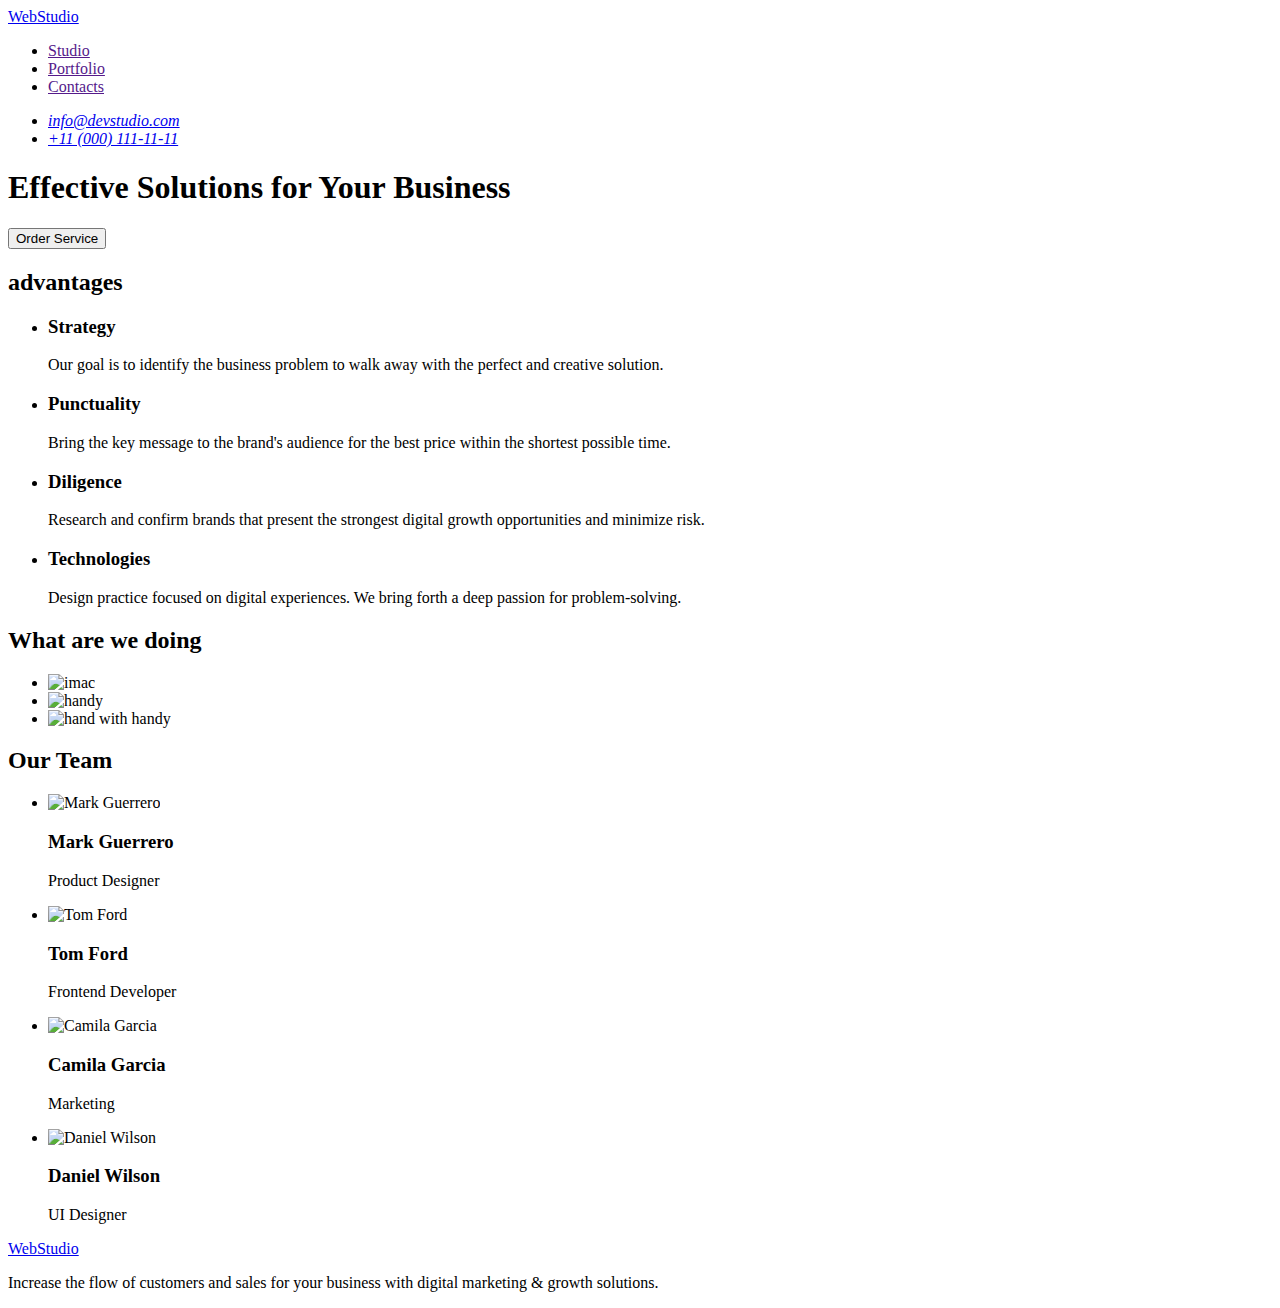
==== index.html @ 1cfe9025 "Add files via upload" ====
<!DOCTYPE html>
<html lang="en">
  <head>
    <meta charset="UTF-8" />
    <meta http-equiv="X-UA-Compatible" content="IE=edge" />
    <meta name="viewport" content="width=device-width, initial-scale=1.0" />
    <title>Webstudio</title>
  </head>
  <body>
    <header>
      <nav>
        <a href="./index.html">WebStudio</a>
        <ul>
          <li><a href="">Studio</a></li>
          <li><a href="">Portfolio</a></li>
          <li><a href="">Contacts</a></li>
        </ul>
      </nav>

      <address>
        <ul>
          <li><a href="mailto:info@devstudio.com">info@devstudio.com</a></li>
          <li><a href="tel:+110001111111">+11 (000) 111-11-11</a></li>
        </ul>
      </address>
    </header>
    <main>
      <!-- hero -->
      <section>
        <h1>Effective Solutions for Your Business</h1>
        <button type="button">Order Service</button>
      </section>

      <!-- advantages -->
      <section>
        <h2>advantages</h2>
        <ul>
          <li>
            <h3>Strategy</h3>
            <p>
              Our goal is to identify the business problem to walk away with the
              perfect and creative solution.
            </p>
          </li>
          <li>
            <h3>Punctuality</h3>
            <p>
              Bring the key message to the brand's audience for the best price
              within the shortest possible time.
            </p>
          </li>
          <li>
            <h3>Diligence</h3>
            <p>
              Research and confirm brands that present the strongest digital
              growth opportunities and minimize risk.
            </p>
          </li>
          <li>
            <h3>Technologies</h3>
            <p>
              Design practice focused on digital experiences. We bring forth a
              deep passion for problem-solving.
            </p>
          </li>
        </ul>
      </section>

      <!-- doing -->
      <section>
        <h2>What are we doing</h2>
        <ul>
          <li>
            <img src="./images/img1.jpg" width="360" height="300" alt="imac" />
          </li>
          <li>
            <img src="./images/img2.jpg" width="360" height="300" alt="handy" />
          </li>
          <li>
            <img
              src="./images/img3.jpg"
              width="360"
              height="300"
              alt="hand with handy"
            />
          </li>
        </ul>
      </section>

      <!-- team -->
      <section>
        <h2>Our Team</h2>
        <ul>
          <li>
            <img
              src="./images/mark-guerrero.jpg"
              width="264"
              height="260"
              alt="Mark Guerrero"
            />
            <h3>Mark Guerrero</h3>
            <p>Product Designer</p>
          </li>
          <li>
            <img
              src="./images/tom-ford.jpg"
              width="264"
              height="260"
              alt="Tom Ford"
            />
            <h3>Tom Ford</h3>
            <p>Frontend Developer</p>
          </li>
          <li>
            <img
              src="./images/camila-garcia.jpg"
              width="264"
              height="260"
              alt="Camila Garcia"
            />
            <h3>Camila Garcia</h3>
            <p>Marketing</p>
          </li>
          <li>
            <img
              src="./images/daniel-wilson.jpg"
              width="264"
              height="260"
              alt="Daniel Wilson"
            />
            <h3>Daniel Wilson</h3>
            <p>UI Designer</p>
          </li>
        </ul>
      </section>
    </main>

    <footer>
      <a href="./index.html">WebStudio</a>
      <p>
        Increase the flow of customers and sales for your business with digital
        marketing &#38; growth solutions.
      </p>
    </footer>
  </body>
</html>
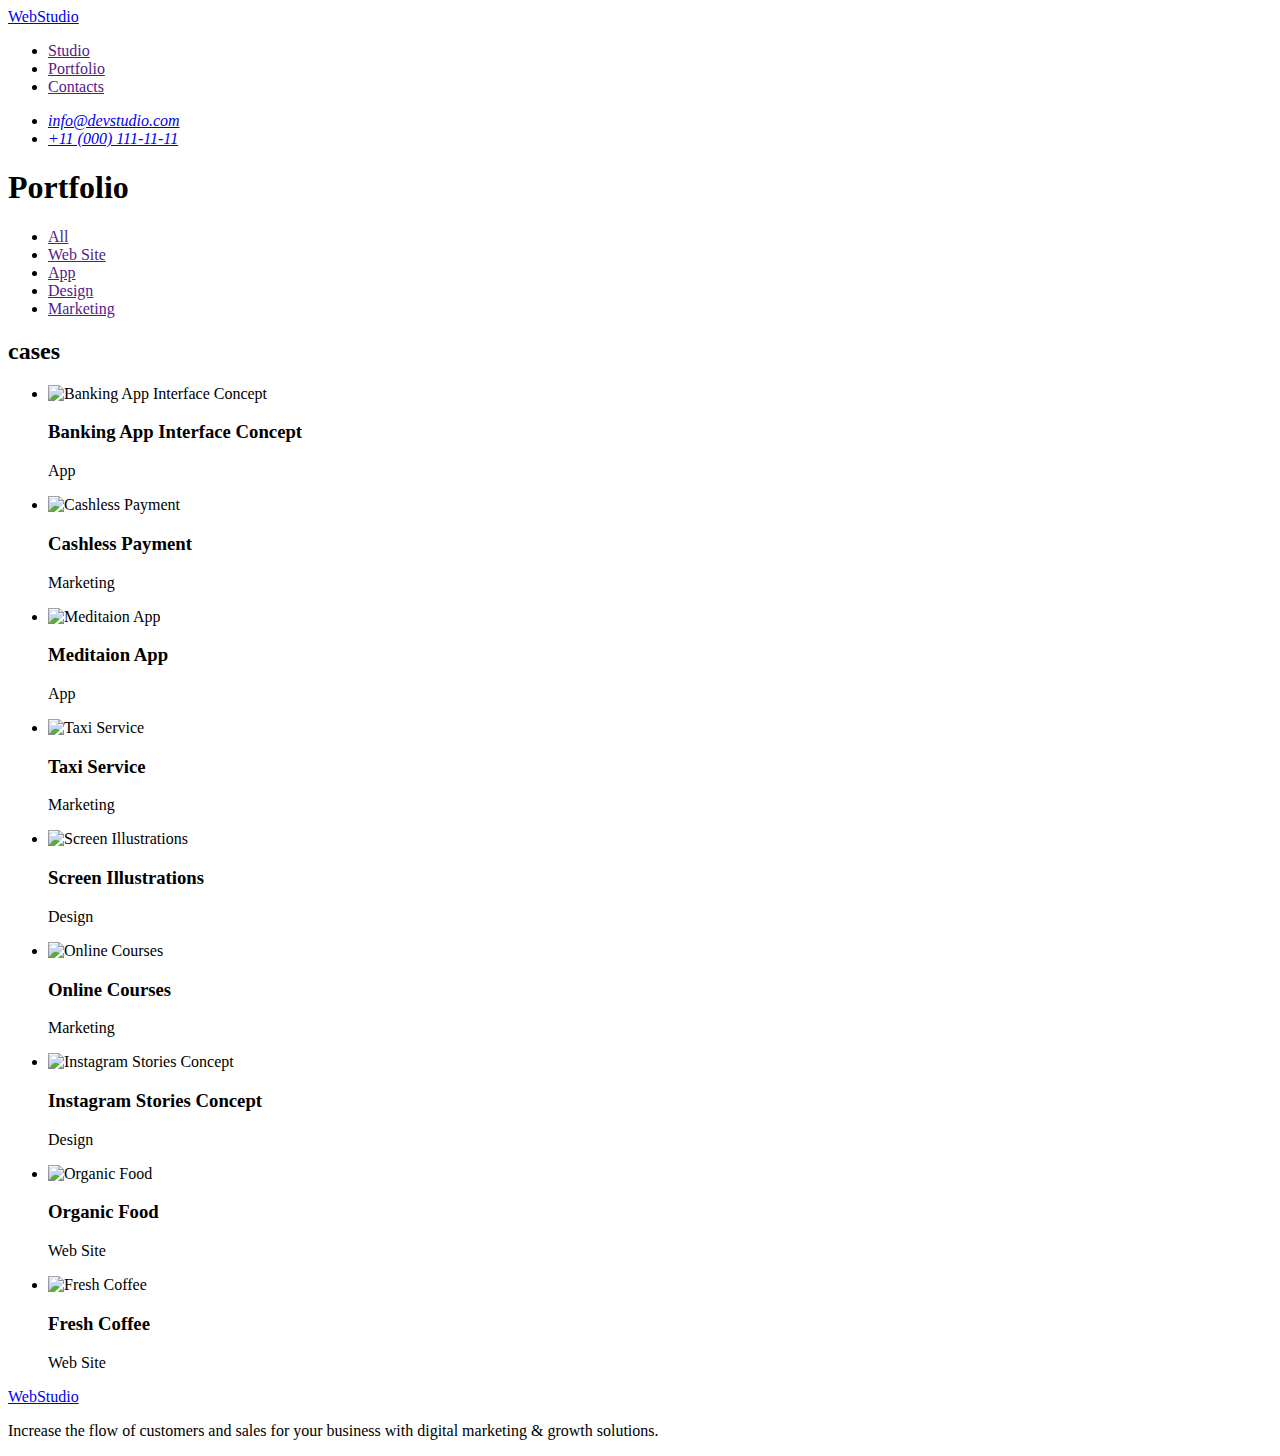
==== commit 3352a62f: "add base html" ====
--- a/index.html
+++ b/index.html
@@ -25,111 +25,66 @@
       </address>
     </header>
     <main>
-      <!-- hero -->
+      <h1>Portfolio</h1>
+      <!-- filter -->
       <section>
-        <h1>Effective Solutions for Your Business</h1>
-        <button type="button">Order Service</button>
-      </section>
-
-      <!-- advantages -->
-      <section>
-        <h2>advantages</h2>
         <ul>
-          <li>
-            <h3>Strategy</h3>
-            <p>
-              Our goal is to identify the business problem to walk away with the
-              perfect and creative solution.
-            </p>
-          </li>
-          <li>
-            <h3>Punctuality</h3>
-            <p>
-              Bring the key message to the brand's audience for the best price
-              within the shortest possible time.
-            </p>
-          </li>
-          <li>
-            <h3>Diligence</h3>
-            <p>
-              Research and confirm brands that present the strongest digital
-              growth opportunities and minimize risk.
-            </p>
-          </li>
-          <li>
-            <h3>Technologies</h3>
-            <p>
-              Design practice focused on digital experiences. We bring forth a
-              deep passion for problem-solving.
-            </p>
-          </li>
+          <li><a href="">All</a></li>
+          <li><a href="">Web Site</a></li>
+          <li><a href="">App</a></li>
+          <li><a href="">Design</a></li>
+          <li><a href="">Marketing</a></li>
         </ul>
       </section>
 
-      <!-- doing -->
+      <!-- cases -->
       <section>
-        <h2>What are we doing</h2>
+        <h2>cases</h2>
         <ul>
           <li>
-            <img src="./images/img1.jpg" width="360" height="300" alt="imac" />
+            <img src="" alt="Banking App Interface Concept" />
+            <h3>Banking App Interface Concept</h3>
+            <p>App</p>
           </li>
           <li>
-            <img src="./images/img2.jpg" width="360" height="300" alt="handy" />
-          </li>
-          <li>
-            <img
-              src="./images/img3.jpg"
-              width="360"
-              height="300"
-              alt="hand with handy"
-            />
-          </li>
-        </ul>
-      </section>
-
-      <!-- team -->
-      <section>
-        <h2>Our Team</h2>
-        <ul>
-          <li>
-            <img
-              src="./images/mark-guerrero.jpg"
-              width="264"
-              height="260"
-              alt="Mark Guerrero"
-            />
-            <h3>Mark Guerrero</h3>
-            <p>Product Designer</p>
-          </li>
-          <li>
-            <img
-              src="./images/tom-ford.jpg"
-              width="264"
-              height="260"
-              alt="Tom Ford"
-            />
-            <h3>Tom Ford</h3>
-            <p>Frontend Developer</p>
-          </li>
-          <li>
-            <img
-              src="./images/camila-garcia.jpg"
-              width="264"
-              height="260"
-              alt="Camila Garcia"
-            />
-            <h3>Camila Garcia</h3>
+            <img src="" alt="Cashless Payment" />
+            <h3>Cashless Payment</h3>
             <p>Marketing</p>
           </li>
           <li>
-            <img
-              src="./images/daniel-wilson.jpg"
-              width="264"
-              height="260"
-              alt="Daniel Wilson"
-            />
-            <h3>Daniel Wilson</h3>
-            <p>UI Designer</p>
+            <img src="" alt="Meditaion App" />
+            <h3>Meditaion App</h3>
+            <p>App</p>
+          </li>
+          <li>
+            <img src="" alt="Taxi Service" />
+            <h3>Taxi Service</h3>
+            <p>Marketing</p>
+          </li>
+          <li>
+            <img src="" alt="Screen Illustrations" />
+            <h3>Screen Illustrations</h3>
+            <p>Design</p>
+          </li>
+          <li>
+            <img src="" alt="Online Courses" />
+            <h3>Online Courses</h3>
+            <p>Marketing</p>
+          </li>
+          <li>
+            <img src="" alt="Instagram Stories Concept" />
+            <h3>Instagram Stories Concept</h3>
+            <p>Design</p>
+          </li>
+          <li>
+            <img src="" alt="Organic Food" />
+            <h3>Organic Food</h3>
+            <p>Web Site</p>
+          </li>
+          <li>
+            <img src="" alt="Fresh Coffee" />
+            <h3>Fresh Coffee</h3>
+            <p>Web Site</p>
           </li>
         </ul>
       </section>
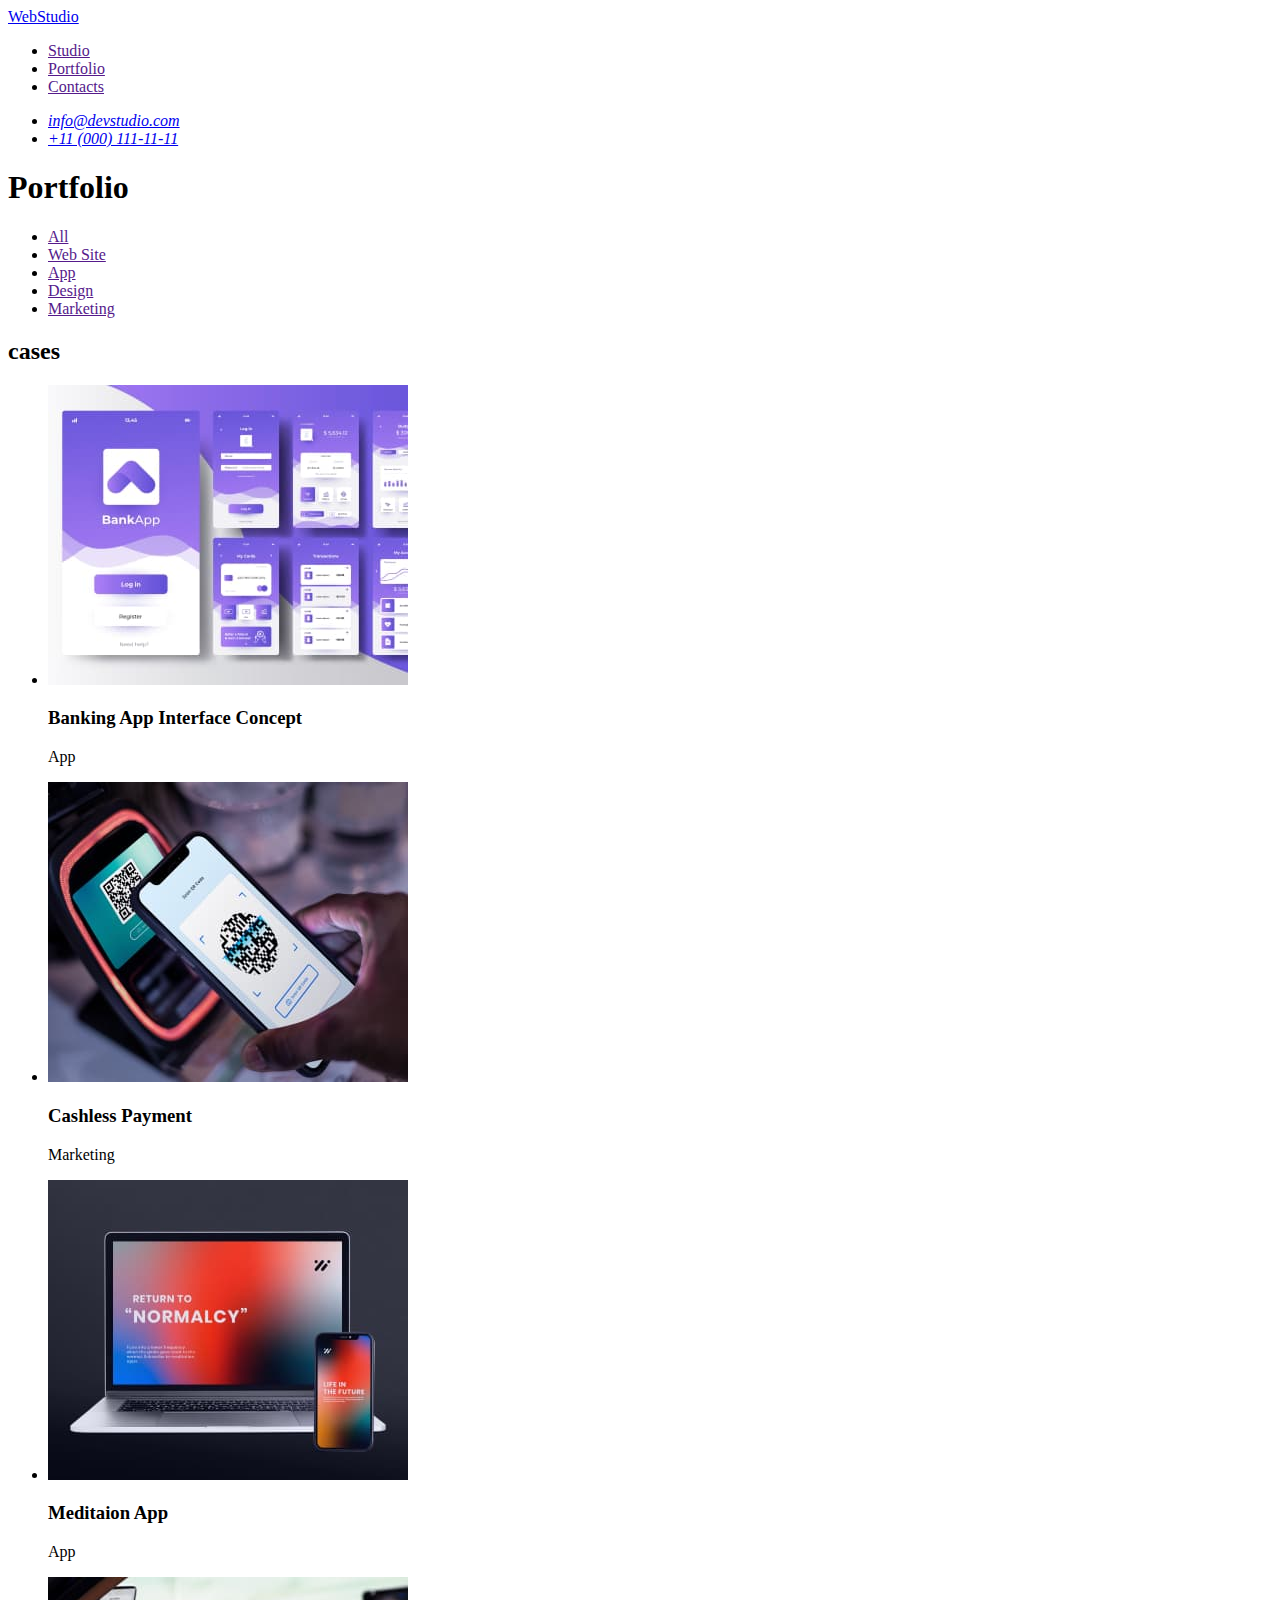
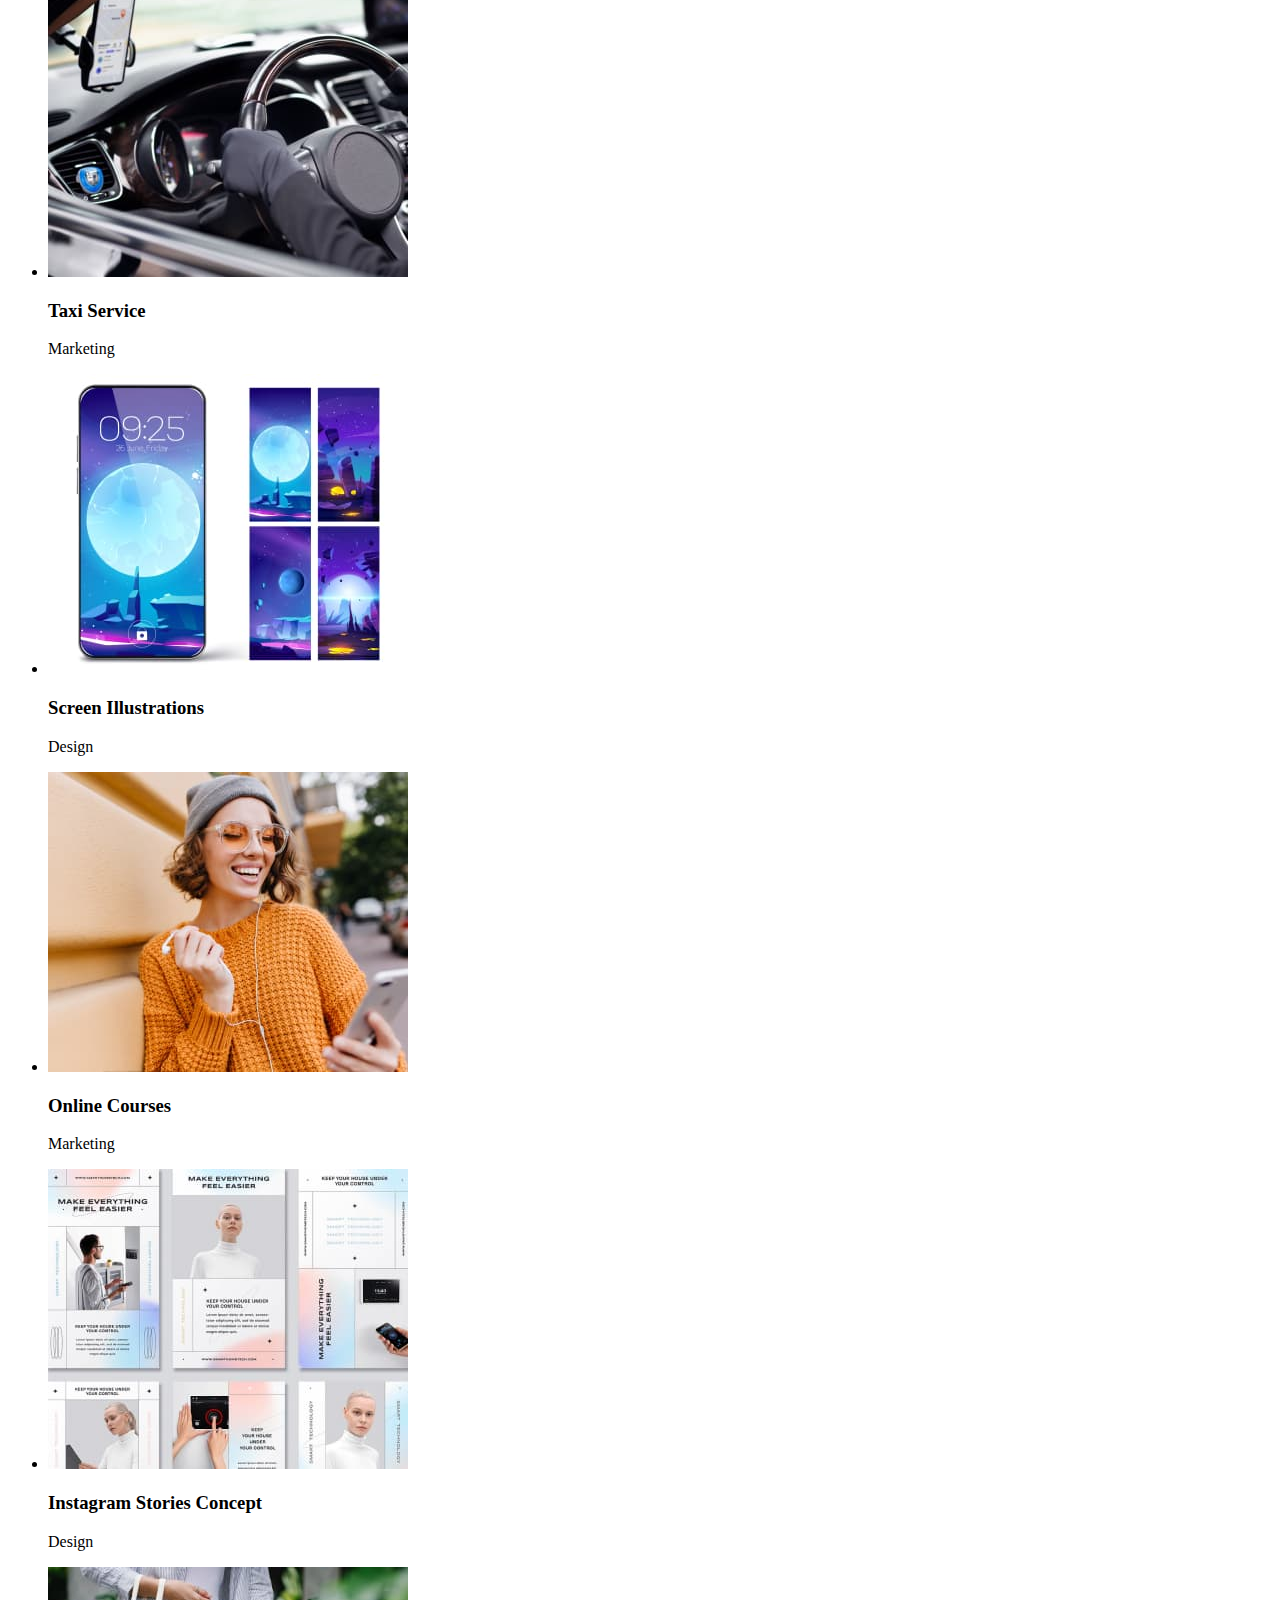
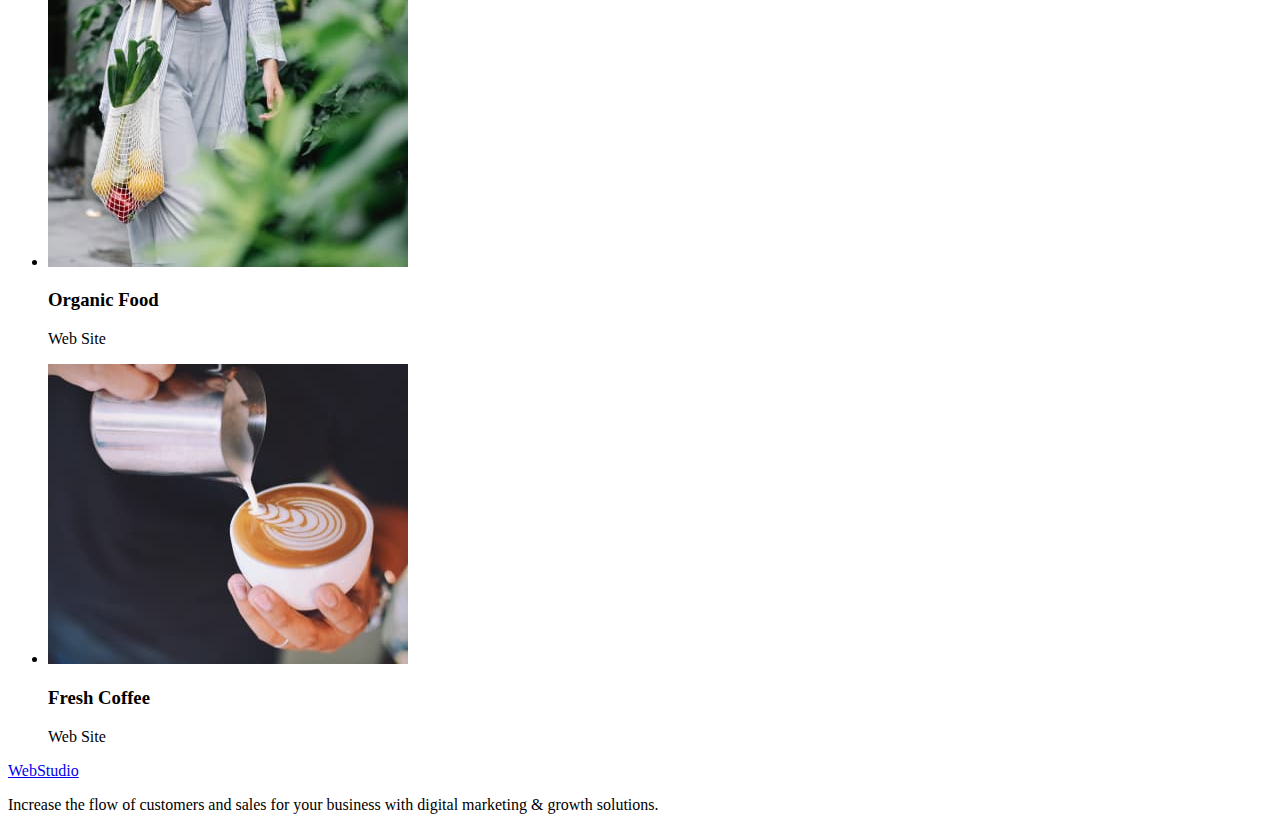
==== commit b69faa90: "add img" ====
--- a/index.html
+++ b/index.html
@@ -25,9 +25,10 @@
       </address>
     </header>
     <main>
-      <h1>Portfolio</h1>
+      
       <!-- filter -->
       <section>
+        <h1>Portfolio</h1>
         <ul>
           <li><a href="">All</a></li>
           <li><a href="">Web Site</a></li>
@@ -42,47 +43,92 @@
         <h2>cases</h2>
         <ul>
           <li>
-            <img src="" alt="Banking App Interface Concept" />
+            <img
+              src="./images/imgapp1.jpg"
+              width="360"
+              height="300"
+              alt="Banking App Interface Concept"
+            />
             <h3>Banking App Interface Concept</h3>
             <p>App</p>
           </li>
           <li>
-            <img src="" alt="Cashless Payment" />
+            <img
+              src="./images/imgmarketing1.jpg"
+              width="360"
+              height="300"
+              alt="Cashless Payment"
+            />
             <h3>Cashless Payment</h3>
             <p>Marketing</p>
           </li>
           <li>
-            <img src="" alt="Meditaion App" />
+            <img
+              src="./images/imgimg2.jpg"
+              width="360"
+              height="300"
+              alt="Meditaion App"
+            />
             <h3>Meditaion App</h3>
             <p>App</p>
           </li>
           <li>
-            <img src="" alt="Taxi Service" />
+            <img
+              src="./images/imgmarketing2.jpg"
+              width="360"
+              height="300"
+              alt="Taxi Service"
+            />
             <h3>Taxi Service</h3>
             <p>Marketing</p>
           </li>
           <li>
-            <img src="" alt="Screen Illustrations" />
+            <img
+              src="./images/imgdesign1.jpg"
+              width="360"
+              height="300"
+              alt="Screen Illustrations"
+            />
             <h3>Screen Illustrations</h3>
             <p>Design</p>
           </li>
           <li>
-            <img src="" alt="Online Courses" />
+            <img
+              src="./images/imgmarketing3.jpg"
+              width="360"
+              height="300"
+              alt="Online Courses"
+            />
             <h3>Online Courses</h3>
             <p>Marketing</p>
           </li>
           <li>
-            <img src="" alt="Instagram Stories Concept" />
+            <img
+              src="./images/imgdesign2.jpg"
+              width="360"
+              height="300"
+              alt="Instagram Stories Concept"
+            />
             <h3>Instagram Stories Concept</h3>
             <p>Design</p>
           </li>
           <li>
-            <img src="" alt="Organic Food" />
+            <img
+              src="./images/imgwebsite1.jpg"
+              width="360"
+              height="300"
+              alt="Organic Food"
+            />
             <h3>Organic Food</h3>
             <p>Web Site</p>
           </li>
           <li>
-            <img src="" alt="Fresh Coffee" />
+            <img
+              src="./images/imgwebsite2.jpg"
+              width="360"
+              height="300"
+              alt="Fresh Coffee"
+            />
             <h3>Fresh Coffee</h3>
             <p>Web Site</p>
           </li>
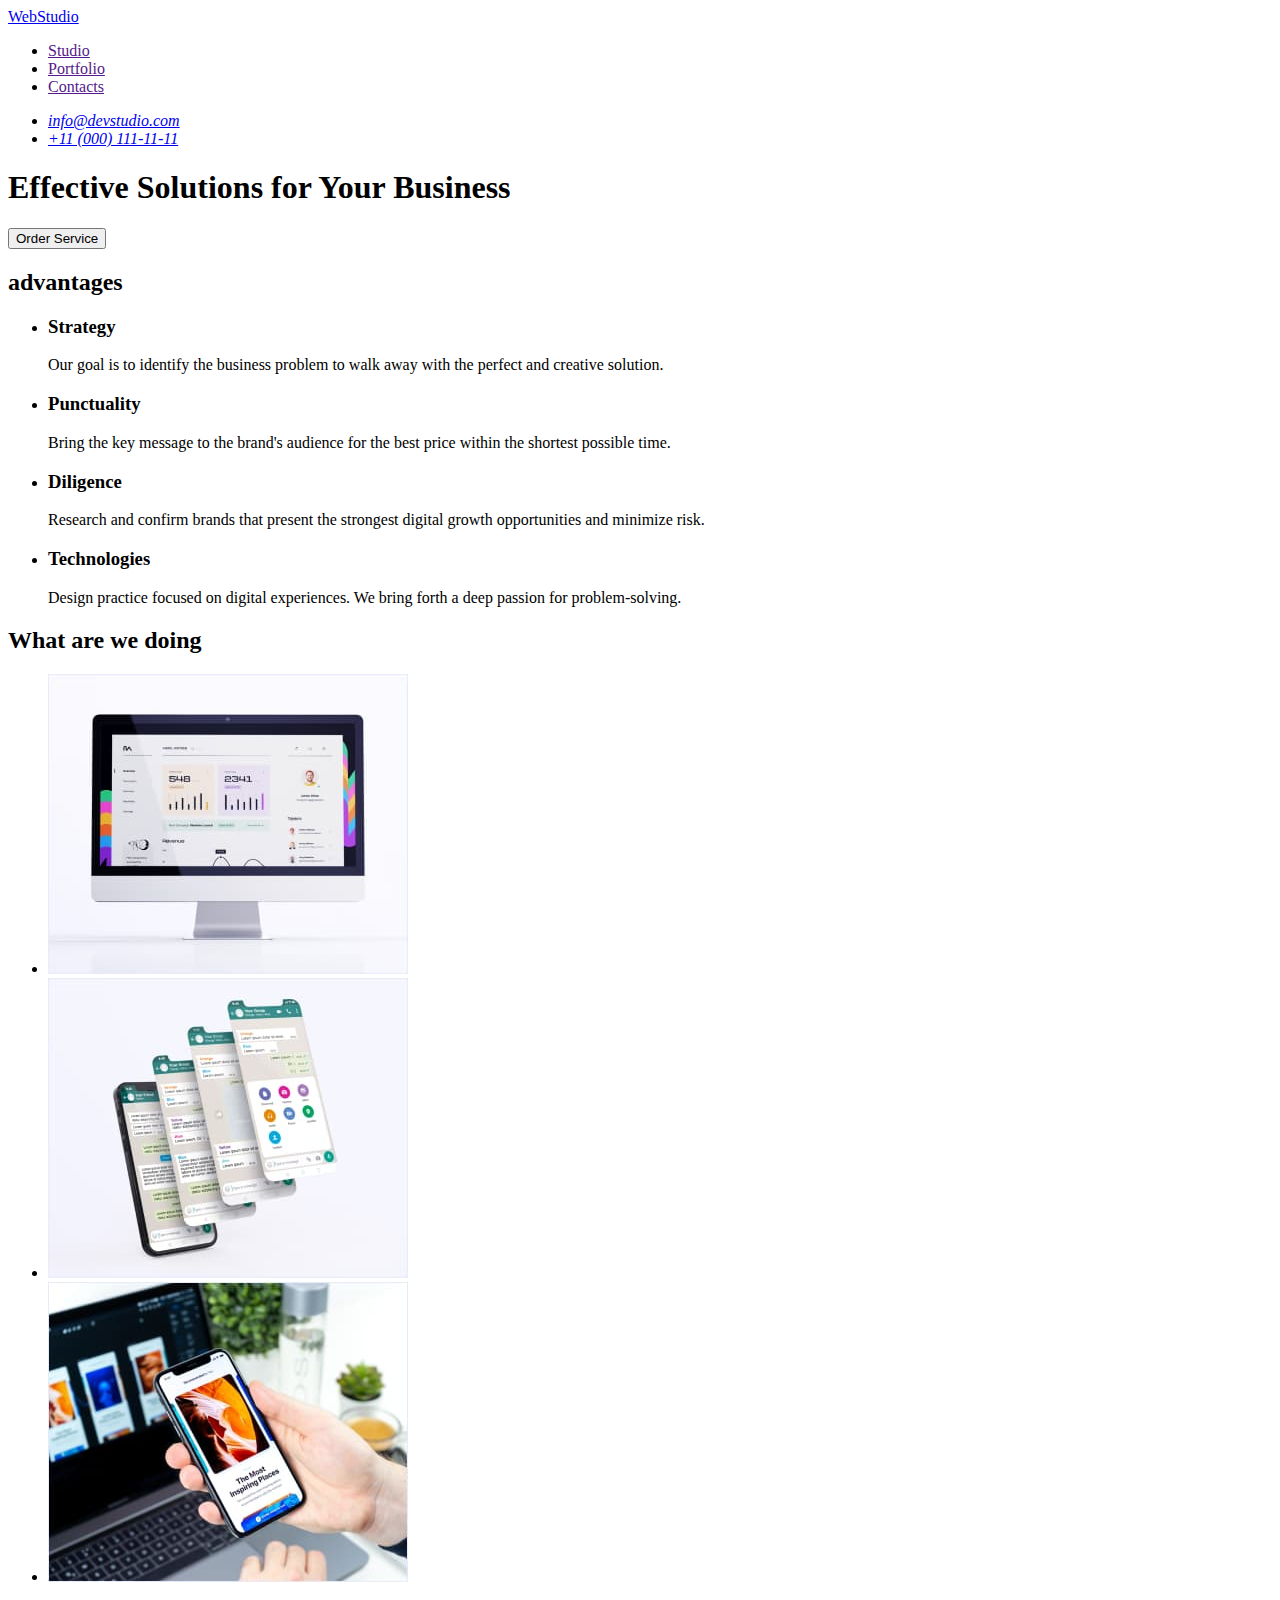
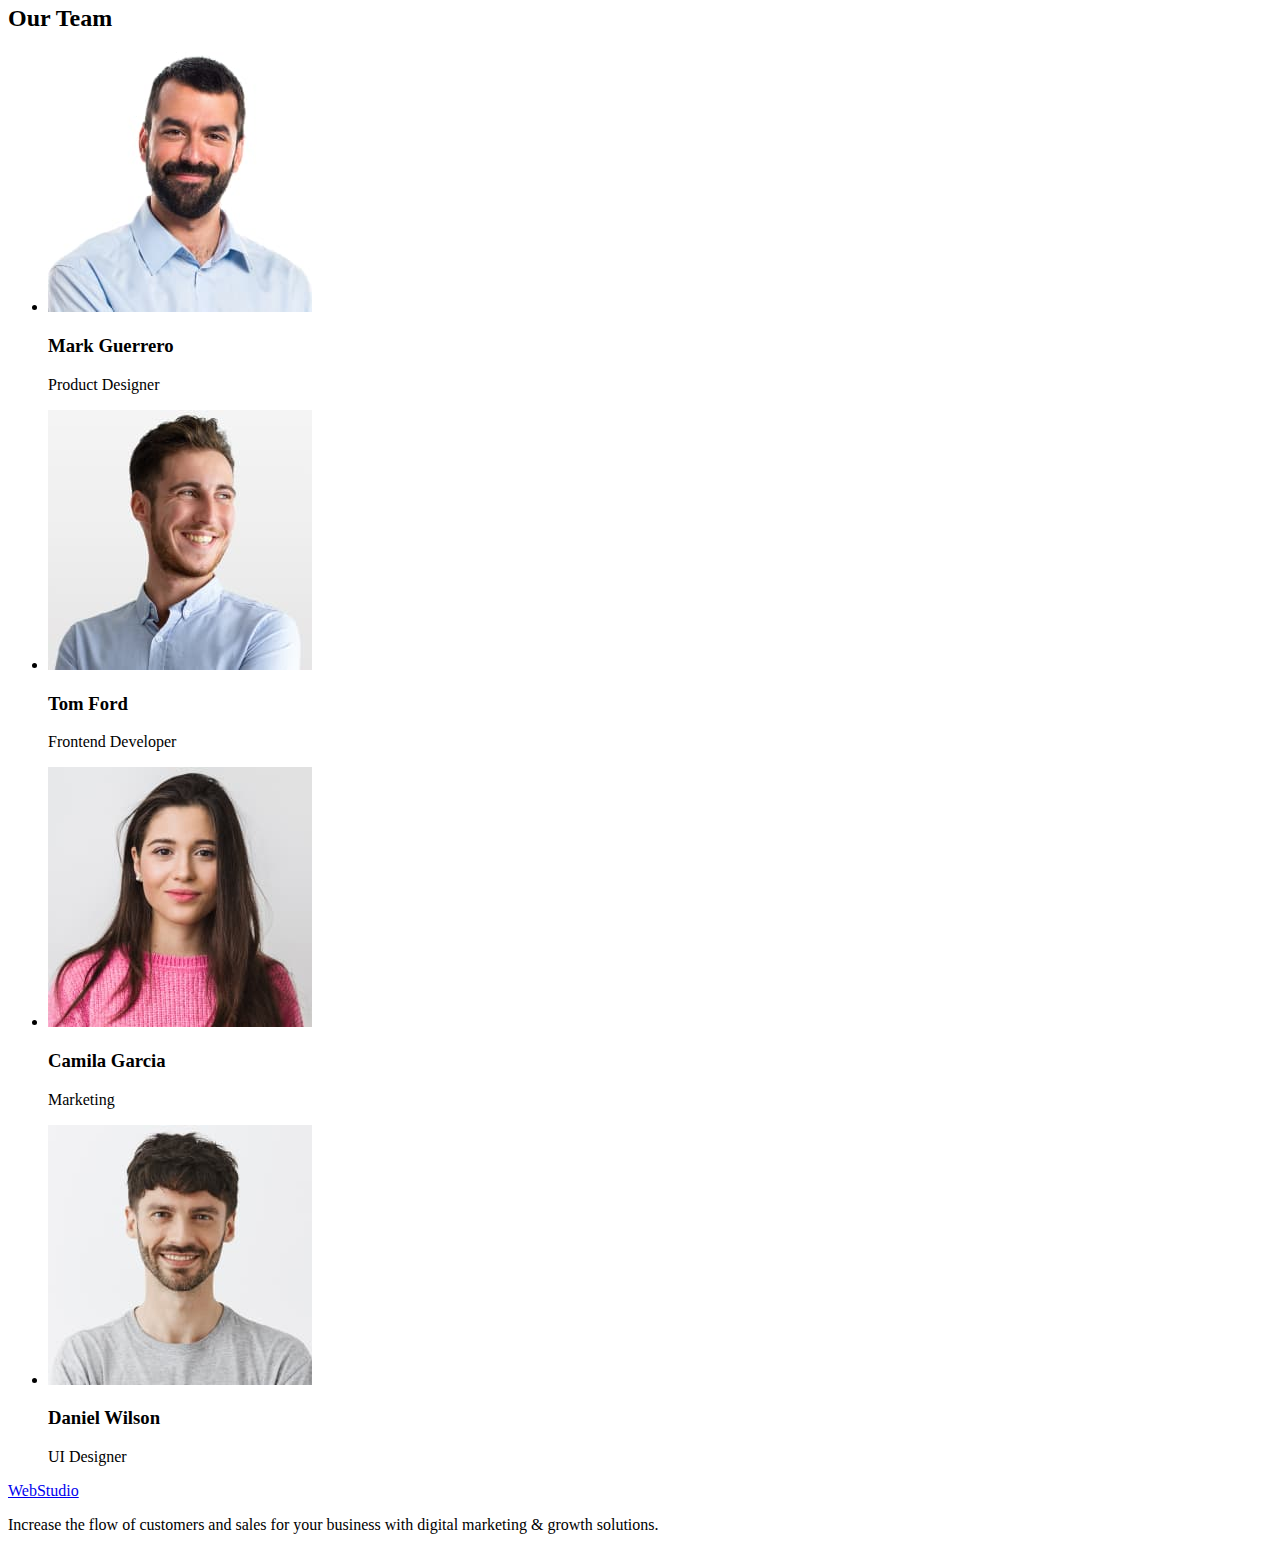
==== commit 3a75d47e: "add 2page" ====
--- a/index.html
+++ b/index.html
@@ -25,112 +25,111 @@
       </address>
     </header>
     <main>
-      
-      <!-- filter -->
+      <!-- hero -->
       <section>
-        <h1>Portfolio</h1>
+        <h1>Effective Solutions for Your Business</h1>
+        <button type="button">Order Service</button>
+      </section>
+
+      <!-- advantages -->
+      <section>
+        <h2>advantages</h2>
         <ul>
-          <li><a href="">All</a></li>
-          <li><a href="">Web Site</a></li>
-          <li><a href="">App</a></li>
-          <li><a href="">Design</a></li>
-          <li><a href="">Marketing</a></li>
+          <li>
+            <h3>Strategy</h3>
+            <p>
+              Our goal is to identify the business problem to walk away with the
+              perfect and creative solution.
+            </p>
+          </li>
+          <li>
+            <h3>Punctuality</h3>
+            <p>
+              Bring the key message to the brand's audience for the best price
+              within the shortest possible time.
+            </p>
+          </li>
+          <li>
+            <h3>Diligence</h3>
+            <p>
+              Research and confirm brands that present the strongest digital
+              growth opportunities and minimize risk.
+            </p>
+          </li>
+          <li>
+            <h3>Technologies</h3>
+            <p>
+              Design practice focused on digital experiences. We bring forth a
+              deep passion for problem-solving.
+            </p>
+          </li>
         </ul>
       </section>
 
-      <!-- cases -->
+      <!-- doing -->
       <section>
-        <h2>cases</h2>
+        <h2>What are we doing</h2>
+        <ul>
+          <li>
+            <img src="./images/img1.jpg" width="360" height="300" alt="imac" />
+          </li>
+          <li>
+            <img src="./images/img2.jpg" width="360" height="300" alt="handy" />
+          </li>
+          <li>
+            <img
+              src="./images/img3.jpg"
+              width="360"
+              height="300"
+              alt="hand with handy"
+            />
+          </li>
+        </ul>
+      </section>
+
+      <!-- team -->
+      <section>
+        <h2>Our Team</h2>
         <ul>
           <li>
             <img
-              src="./images/imgapp1.jpg"
-              width="360"
-              height="300"
-              alt="Banking App Interface Concept"
+              src="./images/mark-guerrero.jpg"
+              width="264"
+              height="260"
+              alt="Mark Guerrero"
             />
-            <h3>Banking App Interface Concept</h3>
-            <p>App</p>
+            <h3>Mark Guerrero</h3>
+            <p>Product Designer</p>
           </li>
           <li>
             <img
-              src="./images/imgmarketing1.jpg"
-              width="360"
-              height="300"
-              alt="Cashless Payment"
+              src="./images/tom-ford.jpg"
+              width="264"
+              height="260"
+              alt="Tom Ford"
             />
-            <h3>Cashless Payment</h3>
+            <h3>Tom Ford</h3>
+            <p>Frontend Developer</p>
+          </li>
+          <li>
+            <img
+              src="./images/camila-garcia.jpg"
+              width="264"
+              height="260"
+              alt="Camila Garcia"
+            />
+            <h3>Camila Garcia</h3>
             <p>Marketing</p>
           </li>
           <li>
             <img
-              src="./images/imgimg2.jpg"
-              width="360"
-              height="300"
-              alt="Meditaion App"
+              src="./images/daniel-wilson.jpg"
+              width="264"
+              height="260"
+              alt="Daniel Wilson"
             />
-            <h3>Meditaion App</h3>
-            <p>App</p>
-          </li>
-          <li>
-            <img
-              src="./images/imgmarketing2.jpg"
-              width="360"
-              height="300"
-              alt="Taxi Service"
-            />
-            <h3>Taxi Service</h3>
-            <p>Marketing</p>
-          </li>
-          <li>
-            <img
-              src="./images/imgdesign1.jpg"
-              width="360"
-              height="300"
-              alt="Screen Illustrations"
-            />
-            <h3>Screen Illustrations</h3>
-            <p>Design</p>
-          </li>
-          <li>
-            <img
-              src="./images/imgmarketing3.jpg"
-              width="360"
-              height="300"
-              alt="Online Courses"
-            />
-            <h3>Online Courses</h3>
-            <p>Marketing</p>
-          </li>
-          <li>
-            <img
-              src="./images/imgdesign2.jpg"
-              width="360"
-              height="300"
-              alt="Instagram Stories Concept"
-            />
-            <h3>Instagram Stories Concept</h3>
-            <p>Design</p>
-          </li>
-          <li>
-            <img
-              src="./images/imgwebsite1.jpg"
-              width="360"
-              height="300"
-              alt="Organic Food"
-            />
-            <h3>Organic Food</h3>
-            <p>Web Site</p>
-          </li>
-          <li>
-            <img
-              src="./images/imgwebsite2.jpg"
-              width="360"
-              height="300"
-              alt="Fresh Coffee"
-            />
-            <h3>Fresh Coffee</h3>
-            <p>Web Site</p>
+            <h3>Daniel Wilson</h3>
+            <p>UI Designer</p>
           </li>
         </ul>
       </section>
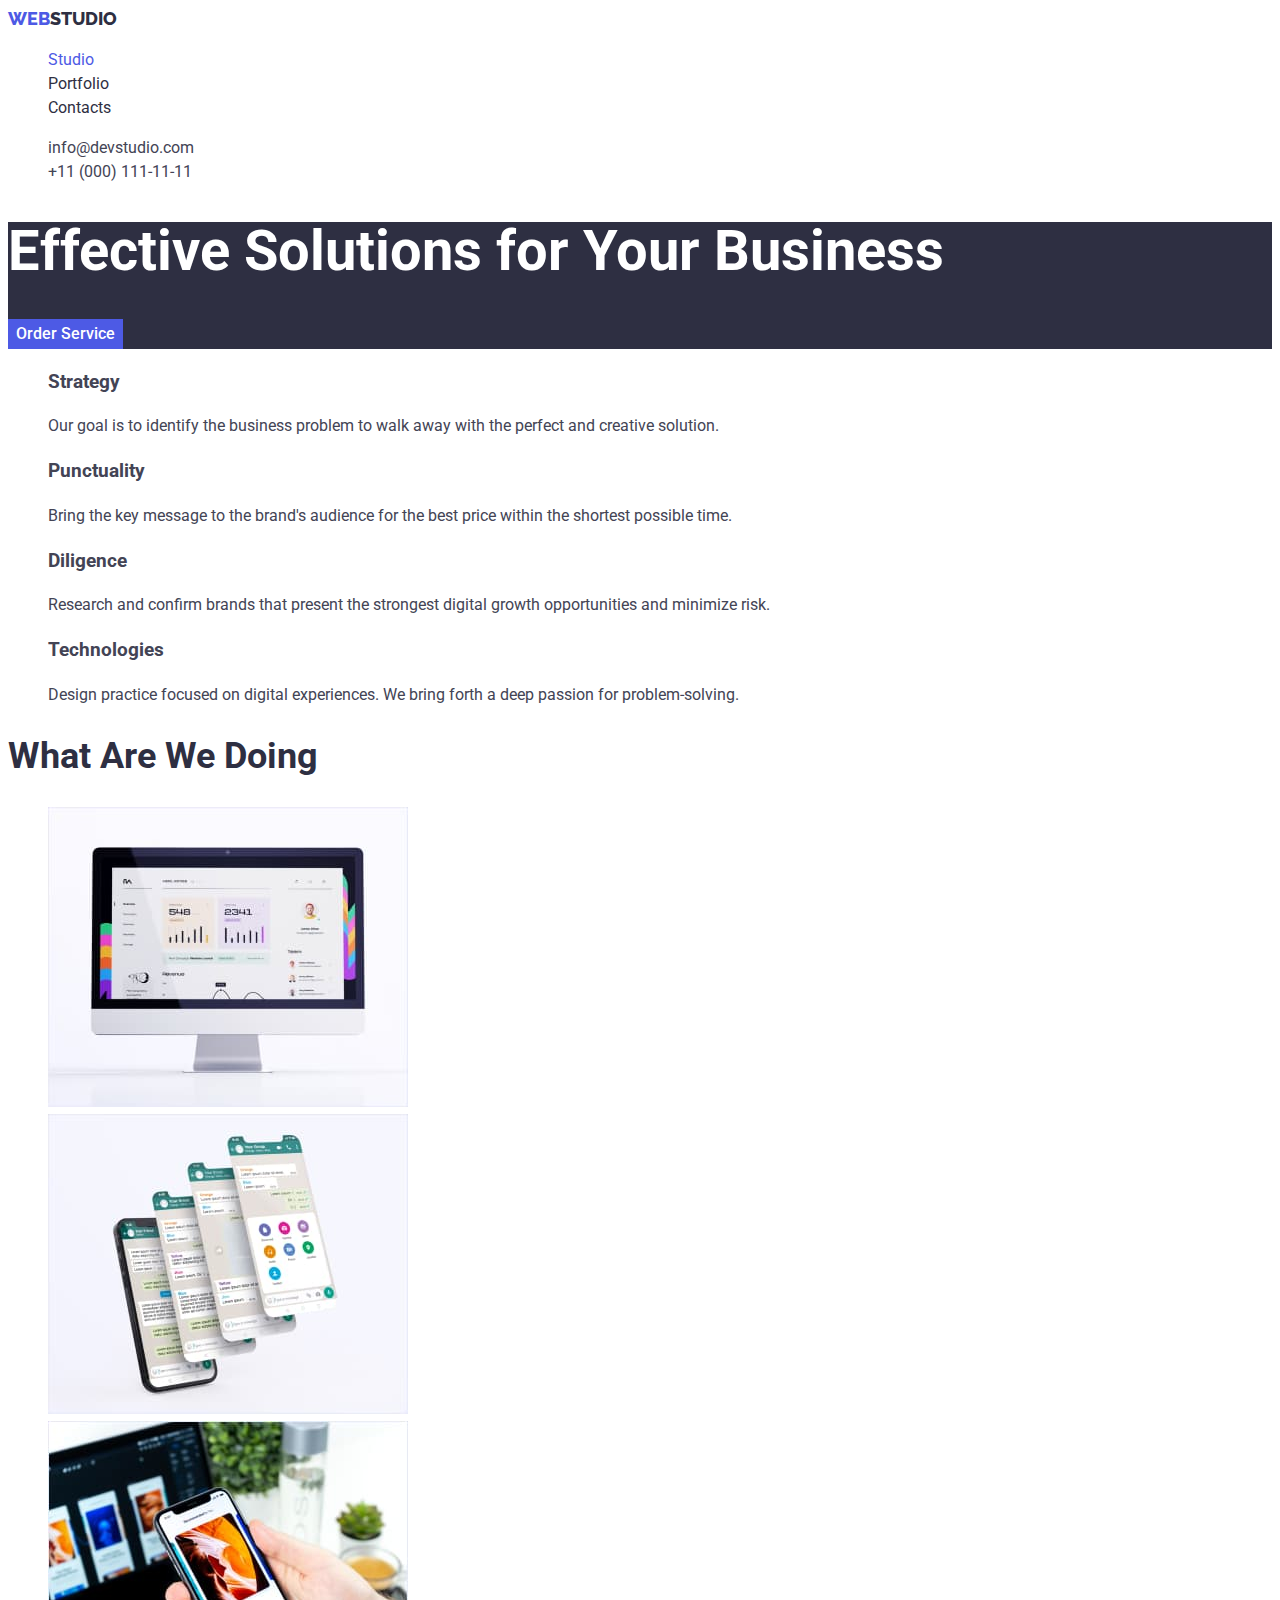
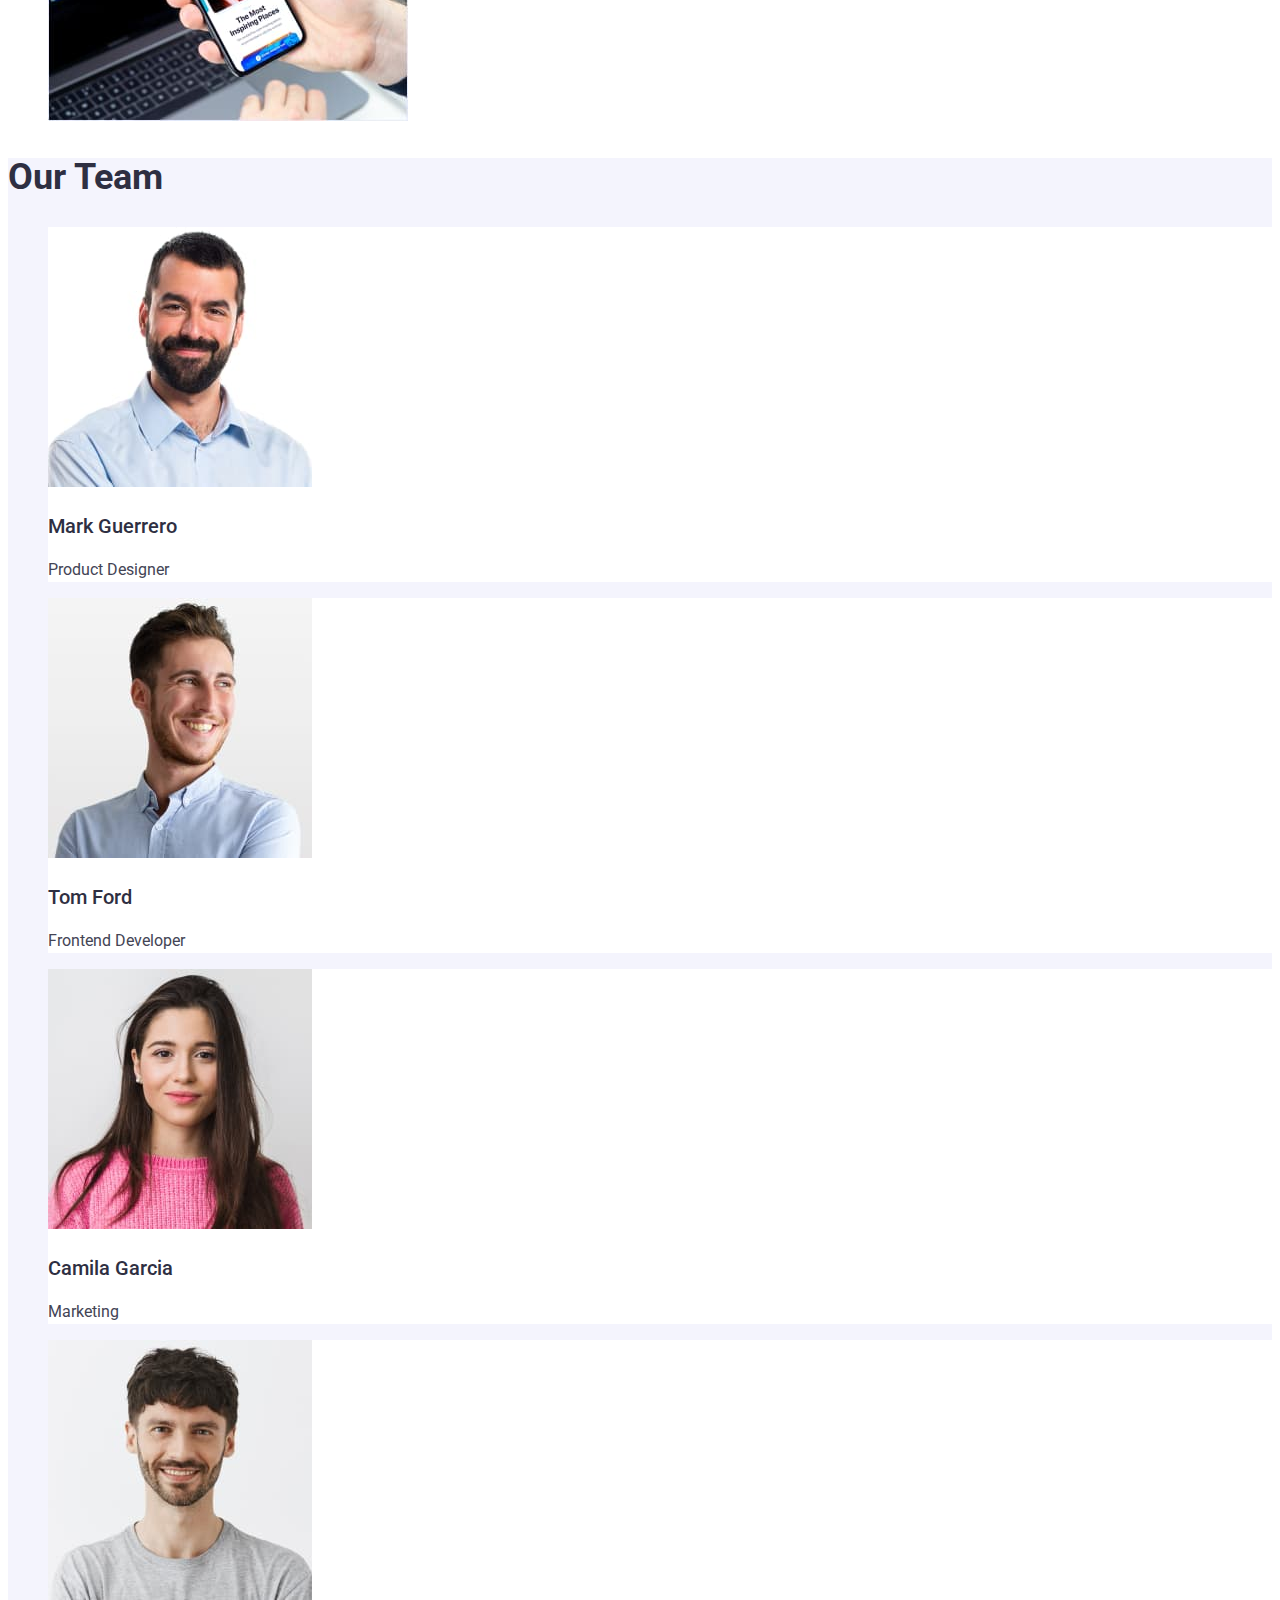
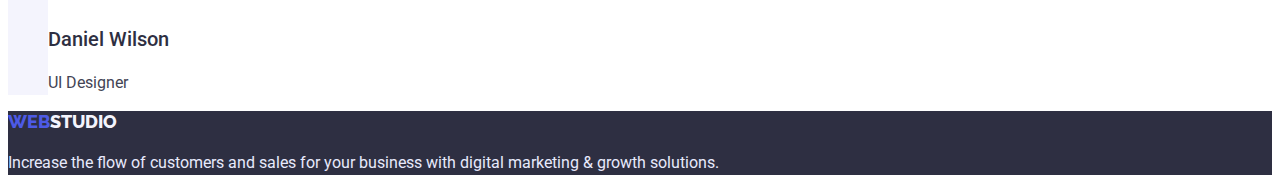
==== commit 85ba43ed: "hw done" ====
--- a/index.html
+++ b/index.html
@@ -4,60 +4,79 @@
     <meta charset="UTF-8" />
     <meta http-equiv="X-UA-Compatible" content="IE=edge" />
     <meta name="viewport" content="width=device-width, initial-scale=1.0" />
+    <link rel="preconnect" href="https://fonts.googleapis.com" />
+    <link rel="preconnect" href="https://fonts.gstatic.com" crossorigin />
+    <link
+      href="https://fonts.googleapis.com/css2?family=Raleway:wght@800&family=Roboto:wght@400;500;700;900&display=swap"
+      rel="stylesheet"
+    />
+    <link rel="stylesheet" href="./css/styles.css" />
     <title>Webstudio</title>
   </head>
   <body>
     <header>
       <nav>
-        <a href="./index.html">WebStudio</a>
+        <a class="logo" href="./index.html"
+          ><span class="logo-item">Web</span>Studio</a
+        >
         <ul>
-          <li><a href="">Studio</a></li>
-          <li><a href="">Portfolio</a></li>
-          <li><a href="">Contacts</a></li>
+          <li>
+            <a class="header-links current" href="./index.html">Studio</a>
+          </li>
+          <li><a class="header-links" href="./portfolio.html">Portfolio</a></li>
+          <li><a class="header-links" href="">Contacts</a></li>
         </ul>
       </nav>
 
       <address>
         <ul>
-          <li><a href="mailto:info@devstudio.com">info@devstudio.com</a></li>
-          <li><a href="tel:+110001111111">+11 (000) 111-11-11</a></li>
+          <li>
+            <a class="header-contacts" href="mailto:info@devstudio.com"
+              >info@devstudio.com</a
+            >
+          </li>
+          <li>
+            <a class="header-contacts" href="tel:+110001111111"
+              >+11 (000) 111-11-11</a
+            >
+          </li>
         </ul>
       </address>
     </header>
     <main>
       <!-- hero -->
-      <section>
-        <h1>Effective Solutions for Your Business</h1>
-        <button type="button">Order Service</button>
+      <section class="hero">
+        <h1 class="hero-title">Effective Solutions for Your Business</h1>
+        <button class="hero-button" type="button">Order Service</button>
       </section>
 
       <!-- advantages -->
       <section>
-        <h2>advantages</h2>
+        <h2 hidden>advantages</h2>
         <ul>
           <li>
-            <h3>Strategy</h3>
+            <h3 class="advantages-title">Strategy</h3>
             <p>
               Our goal is to identify the business problem to walk away with the
               perfect and creative solution.
             </p>
           </li>
           <li>
-            <h3>Punctuality</h3>
+            <h3 class="advantages-title">Punctuality</h3>
             <p>
               Bring the key message to the brand's audience for the best price
               within the shortest possible time.
             </p>
           </li>
           <li>
-            <h3>Diligence</h3>
+            <h3 class="advantages-title">Diligence</h3>
             <p>
               Research and confirm brands that present the strongest digital
               growth opportunities and minimize risk.
             </p>
           </li>
           <li>
-            <h3>Technologies</h3>
+            <h3 class="advantages-title">Technologies</h3>
             <p>
               Design practice focused on digital experiences. We bring forth a
               deep passion for problem-solving.
@@ -68,16 +87,29 @@
 
       <!-- doing -->
       <section>
-        <h2>What are we doing</h2>
+        <h2 class="doing-title">What are we doing</h2>
         <ul>
           <li>
-            <img src="./images/img1.jpg" width="360" height="300" alt="imac" />
-          </li>
-          <li>
-            <img src="./images/img2.jpg" width="360" height="300" alt="handy" />
+            <img
+              class="doing-images"
+              src="./images/img1.jpg"
+              width="360"
+              height="300"
+              alt="imac"
+            />
           </li>
           <li>
             <img
+              class="doing-images"
+              src="./images/img2.jpg"
+              width="360"
+              height="300"
+              alt="handy"
+            />
+          </li>
+          <li>
+            <img
+              class="doing-images"
               src="./images/img3.jpg"
               width="360"
               height="300"
@@ -88,56 +120,58 @@
       </section>
 
       <!-- team -->
-      <section>
-        <h2>Our Team</h2>
+      <section class="team">
+        <h2 class="team-title">Our Team</h2>
         <ul>
-          <li>
+          <li class="team-cards">
             <img
               src="./images/mark-guerrero.jpg"
               width="264"
               height="260"
               alt="Mark Guerrero"
             />
-            <h3>Mark Guerrero</h3>
+            <h3 class="team-names">Mark Guerrero</h3>
             <p>Product Designer</p>
           </li>
-          <li>
+          <li class="team-cards">
             <img
               src="./images/tom-ford.jpg"
               width="264"
               height="260"
               alt="Tom Ford"
             />
-            <h3>Tom Ford</h3>
+            <h3 class="team-names">Tom Ford</h3>
             <p>Frontend Developer</p>
           </li>
-          <li>
+          <li class="team-cards">
             <img
               src="./images/camila-garcia.jpg"
               width="264"
               height="260"
               alt="Camila Garcia"
             />
-            <h3>Camila Garcia</h3>
+            <h3 class="team-names">Camila Garcia</h3>
             <p>Marketing</p>
           </li>
-          <li>
+          <li class="team-cards">
             <img
               src="./images/daniel-wilson.jpg"
               width="264"
               height="260"
               alt="Daniel Wilson"
             />
-            <h3>Daniel Wilson</h3>
+            <h3 class="team-names">Daniel Wilson</h3>
             <p>UI Designer</p>
           </li>
         </ul>
       </section>
     </main>
 
-    <footer>
-      <a href="./index.html">WebStudio</a>
-      <p>
+    <footer class="footer">
+      <a class="footer-logo" href="./index.html"
+        ><span class="logo-item">Web</span>Studio</a
+      >
+      <p class="footer-text">
         Increase the flow of customers and sales for your business with digital
         marketing &#38; growth solutions.
       </p>
--- a/css/styles.css
+++ b/css/styles.css
@@ -0,0 +1,176 @@
+:root {
+  --color-brand: #4d5ae5;
+  --color-pressed: #404bbf;
+  --color-primary: #2e2f42;
+  --color-success: #31d0aa;
+  --color-bodytext: #434455;
+  --color-helpertext: #8e8f99;
+  --color-accent: #e7e9fc;
+  --color-lightmode: #f4f4fd;
+  --color-body-bckg: #fff;
+  --main-font: "Roboto";
+  --secondary-font: "Raleway";
+}
+
+body {
+  font-family: var(--main-font);
+  font-size: 16px;
+  font-weight: 400;
+  line-height: 1.5;
+  letter-spacing: 2%;
+  color: var(--color-bodytext);
+  background-color: var(--color-body-bckg);
+}
+
+a {
+  text-decoration: none;
+}
+
+ul {
+  list-style-type: none;
+}
+
+.logo {
+  font-family: var(--secondary-font);
+  font-weight: 800;
+  font-size: 18px;
+  line-height: 1.17;
+  text-transform: uppercase;
+  color: var(--color-primary);
+}
+.logo-item {
+  color: var(--color-brand);
+}
+
+.header-links {
+  color: var(--color-primary);
+}
+
+.header-links.current {
+  color: var(--color-brand);
+}
+
+.header-links:hover {
+  color: var(--color-pressed);
+}
+
+.header-contacts {
+  font-style: normal;
+  color: var(--color-bodytext);
+}
+
+.header-contacts:hover {
+  color: var(--color-pressed);
+}
+
+.hero {
+  background-color: var(--color-primary);
+}
+
+.hero-title {
+  font-weight: 700;
+  font-size: 56px;
+  line-height: 1.07;
+  letter-spacing: 2%;
+  color: var(--color-body-bckg);
+}
+
+.hero-button {
+  background: var(--color-brand);
+  font-family: "Roboto";
+  font-weight: 500;
+  font-size: 16px;
+  line-height: 1.5;
+  letter-spacing: 4%;
+  color: var(--color-body-bckg);
+  border-color: transparent;
+}
+
+.hero-button:hover {
+  background: var(--color-pressed);
+}
+
+.adventages-title {
+  font-weight: 500;
+  font-size: 20px;
+  line-height: 1.2;
+  letter-spacing: 2%;
+  color: var(--color-primary);
+}
+
+.doing-title {
+  font-weight: 700;
+  font-size: 36px;
+  line-height: 1.11;
+  letter-spacing: 2%;
+  text-transform: capitalize;
+  color: var(--color-primary);
+}
+
+.team {
+  background-color: var(--color-lightmode);
+}
+
+.team-title {
+  font-weight: 700;
+  font-size: 36px;
+  line-height: 1.11;
+  letter-spacing: 2%;
+  text-transform: capitalize;
+  color: var(--color-primary);
+}
+
+.team-cards {
+  background-color: var(--color-body-bckg);
+}
+
+.team-names {
+  font-weight: 500;
+  font-size: 20px;
+  line-height: 1.2;
+  color: var(--color-primary);
+}
+
+.footer {
+  background: var(--color-primary);
+}
+
+.footer-logo {
+  font-family: var(--secondary-font);
+  font-weight: 800;
+  font-size: 18px;
+  line-height: 1.17;
+  text-decoration: none;
+  color: var(--color-lightmode);
+  text-transform: uppercase;
+}
+
+.footer-text {
+  color: var(--color-accent);
+}
+
+/* Portfolio Page */
+
+.filter-buttons {
+  color: var(--color-brand);
+  background: var(--color-accent);
+  font-family: inherit;
+  font-weight: 500;
+  font-size: 16px;
+  line-height: 1.5;
+}
+
+.filter-buttons:hover,
+.filter-buttons:focus {
+  background: var(--color-pressed);
+  color: var(--color-body-bckg);
+  cursor: pointer;
+}
+
+.portfolio-titles {
+  color: var(--color-primary);
+  font-style: 20px;
+  font-weight: 500;
+  line-height: 1.2;
+  letter-spacing: 2%;
+}
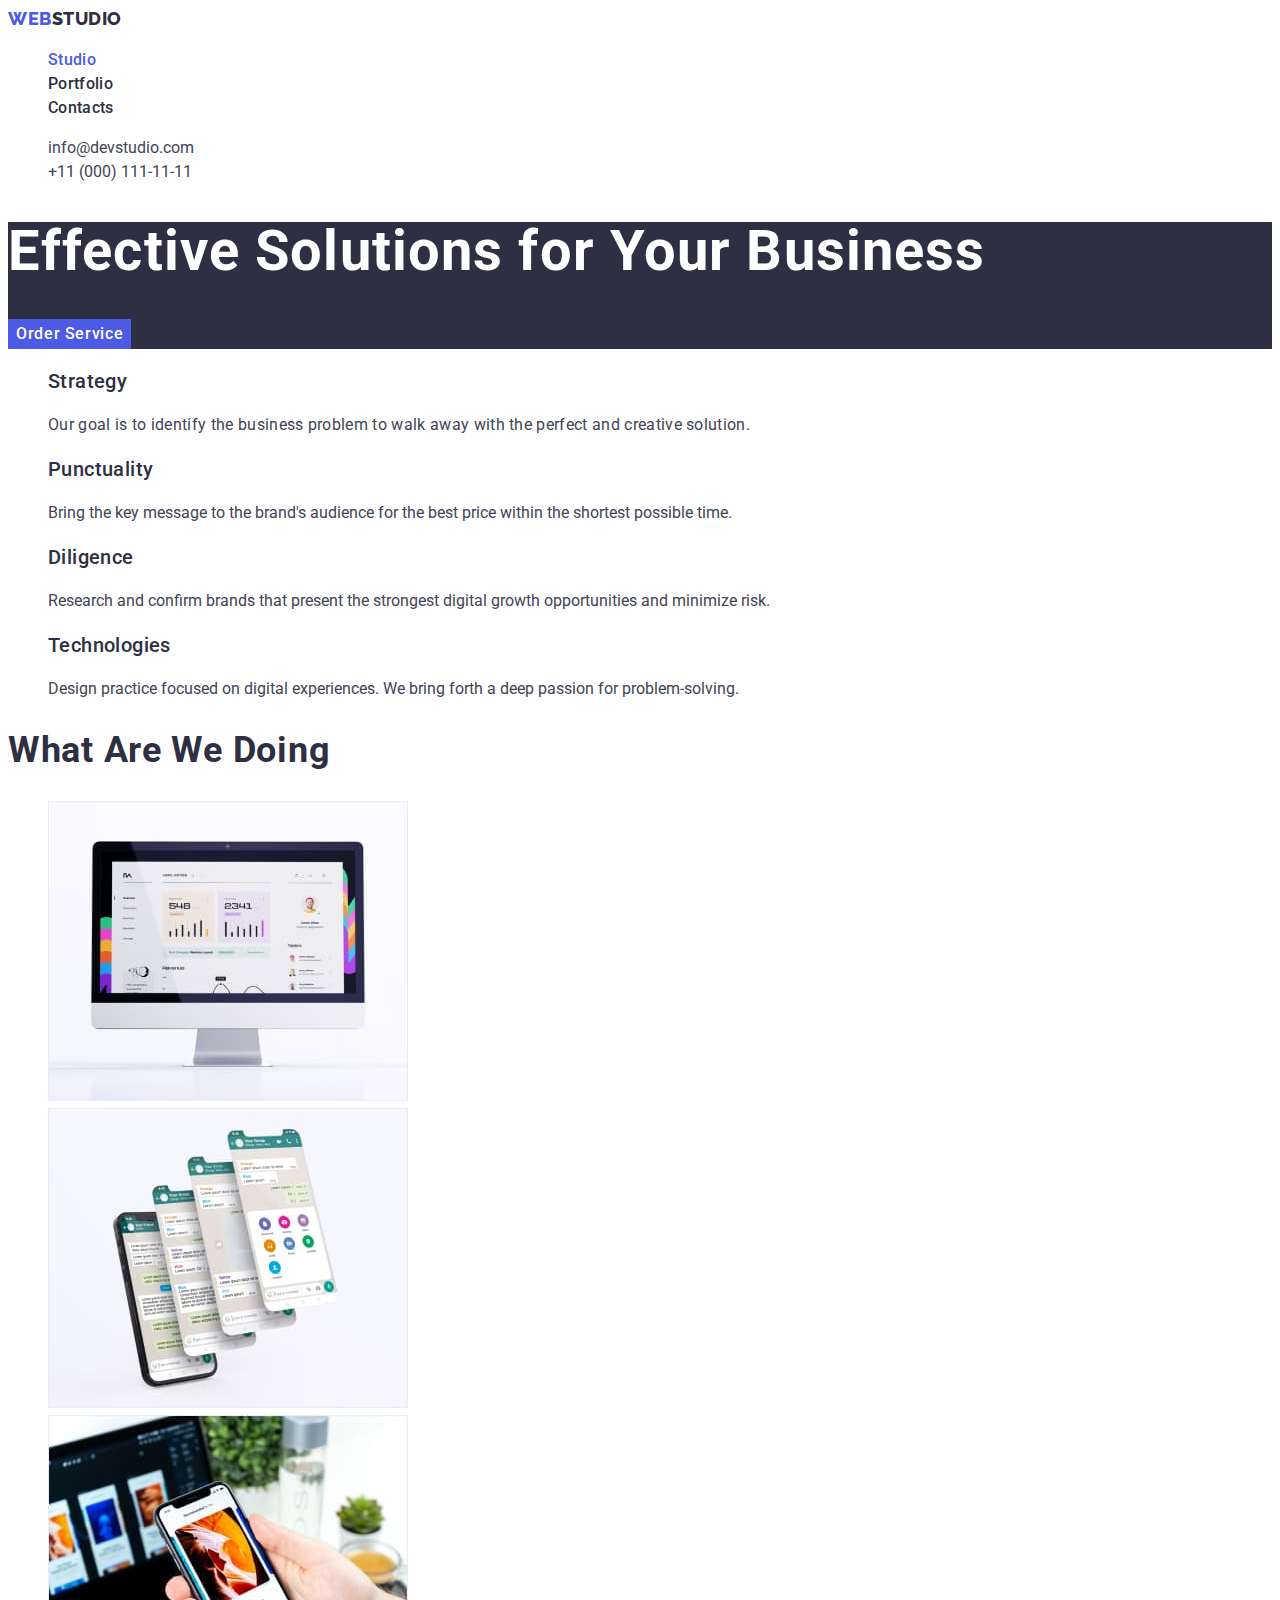
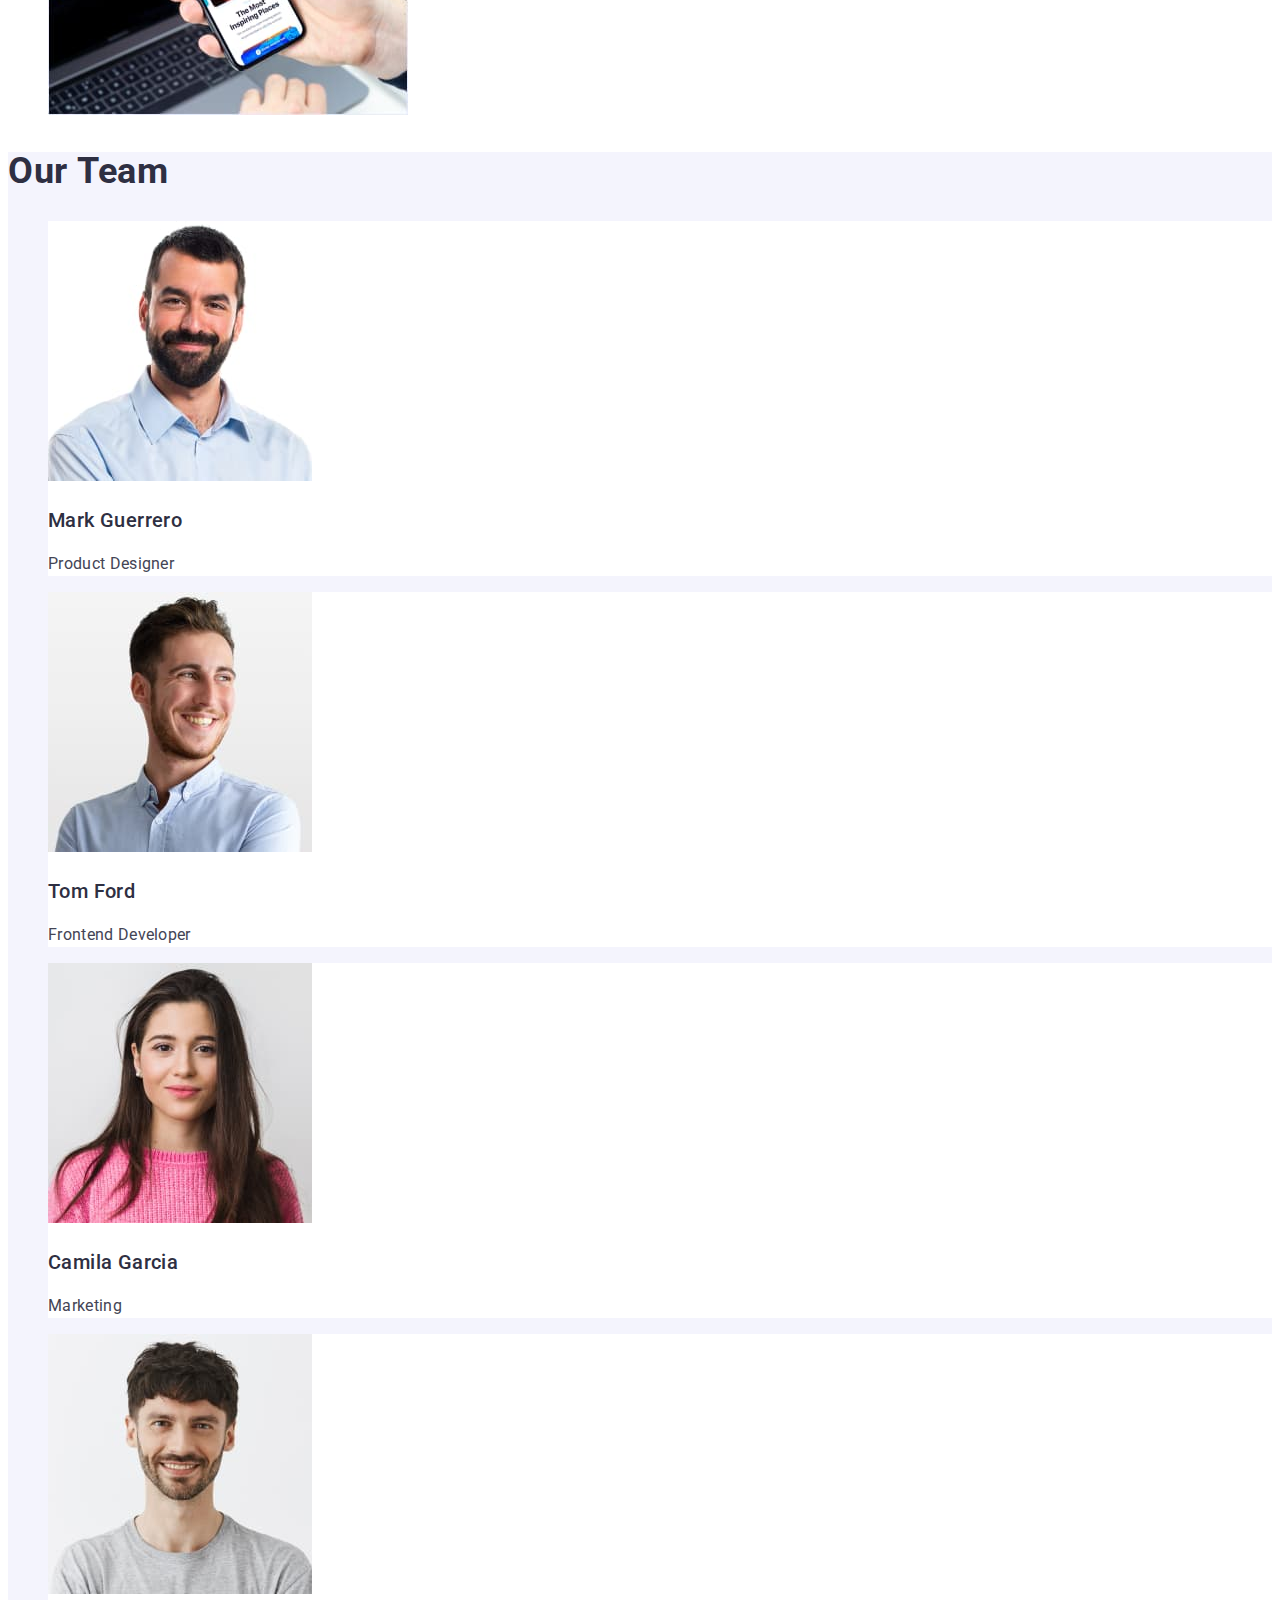
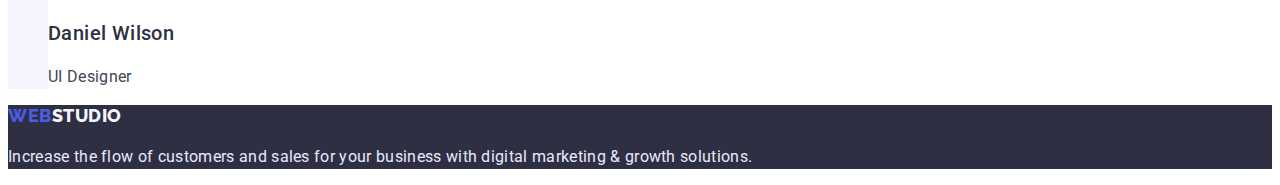
==== commit 451c6c4b: "fixed" ====
--- a/index.html
+++ b/index.html
@@ -21,10 +21,10 @@
         >
         <ul>
           <li>
-            <a class="header-links current" href="./index.html">Studio</a>
+            <a class="nav-link current" href="./index.html">Studio</a>
           </li>
-          <li><a class="header-links" href="./portfolio.html">Portfolio</a></li>
-          <li><a class="header-links" href="">Contacts</a></li>
+          <li><a class="nav-link" href="./portfolio.html">Portfolio</a></li>
+          <li><a class="nav-link" href="">Contacts</a></li>
         </ul>
       </nav>
 
@@ -55,28 +55,28 @@
         <h2 hidden>advantages</h2>
         <ul>
           <li>
-            <h3 class="advantages-title">Strategy</h3>
-            <p>
+            <h3 class="section-subtitle">Strategy</h3>
+            <p class="advantages-text">
               Our goal is to identify the business problem to walk away with the
               perfect and creative solution.
             </p>
           </li>
           <li>
-            <h3 class="advantages-title">Punctuality</h3>
+            <h3 class="section-subtitle">Punctuality</h3>
             <p>
               Bring the key message to the brand's audience for the best price
               within the shortest possible time.
             </p>
           </li>
           <li>
-            <h3 class="advantages-title">Diligence</h3>
+            <h3 class="section-subtitle">Diligence</h3>
             <p>
               Research and confirm brands that present the strongest digital
               growth opportunities and minimize risk.
             </p>
           </li>
           <li>
-            <h3 class="advantages-title">Technologies</h3>
+            <h3 class="section-subtitle">Technologies</h3>
             <p>
               Design practice focused on digital experiences. We bring forth a
               deep passion for problem-solving.
@@ -87,7 +87,7 @@
 
       <!-- doing -->
       <section>
-        <h2 class="doing-title">What are we doing</h2>
+        <h2 class="section-title">What are we doing</h2>
         <ul>
           <li>
             <img
@@ -121,7 +121,7 @@
 
       <!-- team -->
       <section class="team">
-        <h2 class="team-title">Our Team</h2>
+        <h2 class="section-title">Our Team</h2>
         <ul>
           <li class="team-cards">
             <img
@@ -130,8 +130,8 @@
               height="260"
               alt="Mark Guerrero"
             />
-            <h3 class="team-names">Mark Guerrero</h3>
-            <p>Product Designer</p>
+            <h3 class="section-subtitle">Mark Guerrero</h3>
+            <p class="team-profession">Product Designer</p>
           </li>
           <li class="team-cards">
             <img
@@ -140,8 +140,8 @@
               height="260"
               alt="Tom Ford"
             />
-            <h3 class="team-names">Tom Ford</h3>
-            <p>Frontend Developer</p>
+            <h3 class="section-subtitle">Tom Ford</h3>
+            <p class="team-profession">Frontend Developer</p>
           </li>
           <li class="team-cards">
             <img
@@ -150,8 +150,8 @@
               height="260"
               alt="Camila Garcia"
             />
-            <h3 class="team-names">Camila Garcia</h3>
-            <p>Marketing</p>
+            <h3 class="section-subtitle">Camila Garcia</h3>
+            <p class="team-profession">Marketing</p>
           </li>
           <li class="team-cards">
             <img
@@ -160,8 +160,8 @@
               height="260"
               alt="Daniel Wilson"
             />
-            <h3 class="team-names">Daniel Wilson</h3>
-            <p>UI Designer</p>
+            <h3 class="section-subtitle">Daniel Wilson</h3>
+            <p class="team-profession">UI Designer</p>
           </li>
         </ul>
       </section>
--- a/css/styles.css
+++ b/css/styles.css
@@ -15,9 +15,7 @@
 body {
   font-family: var(--main-font);
   font-size: 16px;
-  font-weight: 400;
   line-height: 1.5;
-  letter-spacing: 2%;
   color: var(--color-bodytext);
   background-color: var(--color-body-bckg);
 }
@@ -35,6 +33,7 @@
   font-weight: 800;
   font-size: 18px;
   line-height: 1.17;
+  letter-spacing: 0.03em;
   text-transform: uppercase;
   color: var(--color-primary);
 }
@@ -42,15 +41,18 @@
   color: var(--color-brand);
 }
 
-.header-links {
+.nav-link {
   color: var(--color-primary);
+  font-weight: 500;
+  line-height: 1.5;
+  letter-spacing: 0.02em;
 }
 
-.header-links.current {
+.nav-link.current {
   color: var(--color-brand);
 }
 
-.header-links:hover {
+.nav-link:hover {
   color: var(--color-pressed);
 }
 
@@ -68,10 +70,9 @@
 }
 
 .hero-title {
-  font-weight: 700;
   font-size: 56px;
   line-height: 1.07;
-  letter-spacing: 2%;
+  letter-spacing: 0.02em;
   color: var(--color-body-bckg);
 }
 
@@ -81,7 +82,7 @@
   font-weight: 500;
   font-size: 16px;
   line-height: 1.5;
-  letter-spacing: 4%;
+  letter-spacing: 0.04em;
   color: var(--color-body-bckg);
   border-color: transparent;
 }
@@ -90,20 +91,24 @@
   background: var(--color-pressed);
 }
 
-.adventages-title {
+.advantages-text {
+  font-weight: 400;
+  letter-spacing: 0.02em;
+}
+
+.section-title {
+  font-size: 36px;
+  line-height: 1.11;
+  letter-spacing: 0.02em;
+  text-transform: capitalize;
+  color: var(--color-primary);
+}
+
+.section-subtitle {
   font-weight: 500;
   font-size: 20px;
   line-height: 1.2;
-  letter-spacing: 2%;
-  color: var(--color-primary);
-}
-
-.doing-title {
-  font-weight: 700;
-  font-size: 36px;
-  line-height: 1.11;
-  letter-spacing: 2%;
-  text-transform: capitalize;
+  letter-spacing: 0.02em;
   color: var(--color-primary);
 }
 
@@ -111,24 +116,13 @@
   background-color: var(--color-lightmode);
 }
 
-.team-title {
-  font-weight: 700;
-  font-size: 36px;
-  line-height: 1.11;
-  letter-spacing: 2%;
-  text-transform: capitalize;
-  color: var(--color-primary);
-}
-
 .team-cards {
   background-color: var(--color-body-bckg);
 }
 
-.team-names {
-  font-weight: 500;
-  font-size: 20px;
-  line-height: 1.2;
-  color: var(--color-primary);
+.team-profession {
+  font-weight: 400;
+  letter-spacing: 0.02em;
 }
 
 .footer {
@@ -143,10 +137,12 @@
   text-decoration: none;
   color: var(--color-lightmode);
   text-transform: uppercase;
+  letter-spacing: 0.03em;
 }
 
 .footer-text {
   color: var(--color-accent);
+  letter-spacing: 0.02em;
 }
 
 /* Portfolio Page */
@@ -167,10 +163,7 @@
   cursor: pointer;
 }
 
-.portfolio-titles {
-  color: var(--color-primary);
-  font-style: 20px;
-  font-weight: 500;
-  line-height: 1.2;
-  letter-spacing: 2%;
+.portfolio-text {
+  color: var(--color-bodytext);
+  letter-spacing: 0.02em;
 }
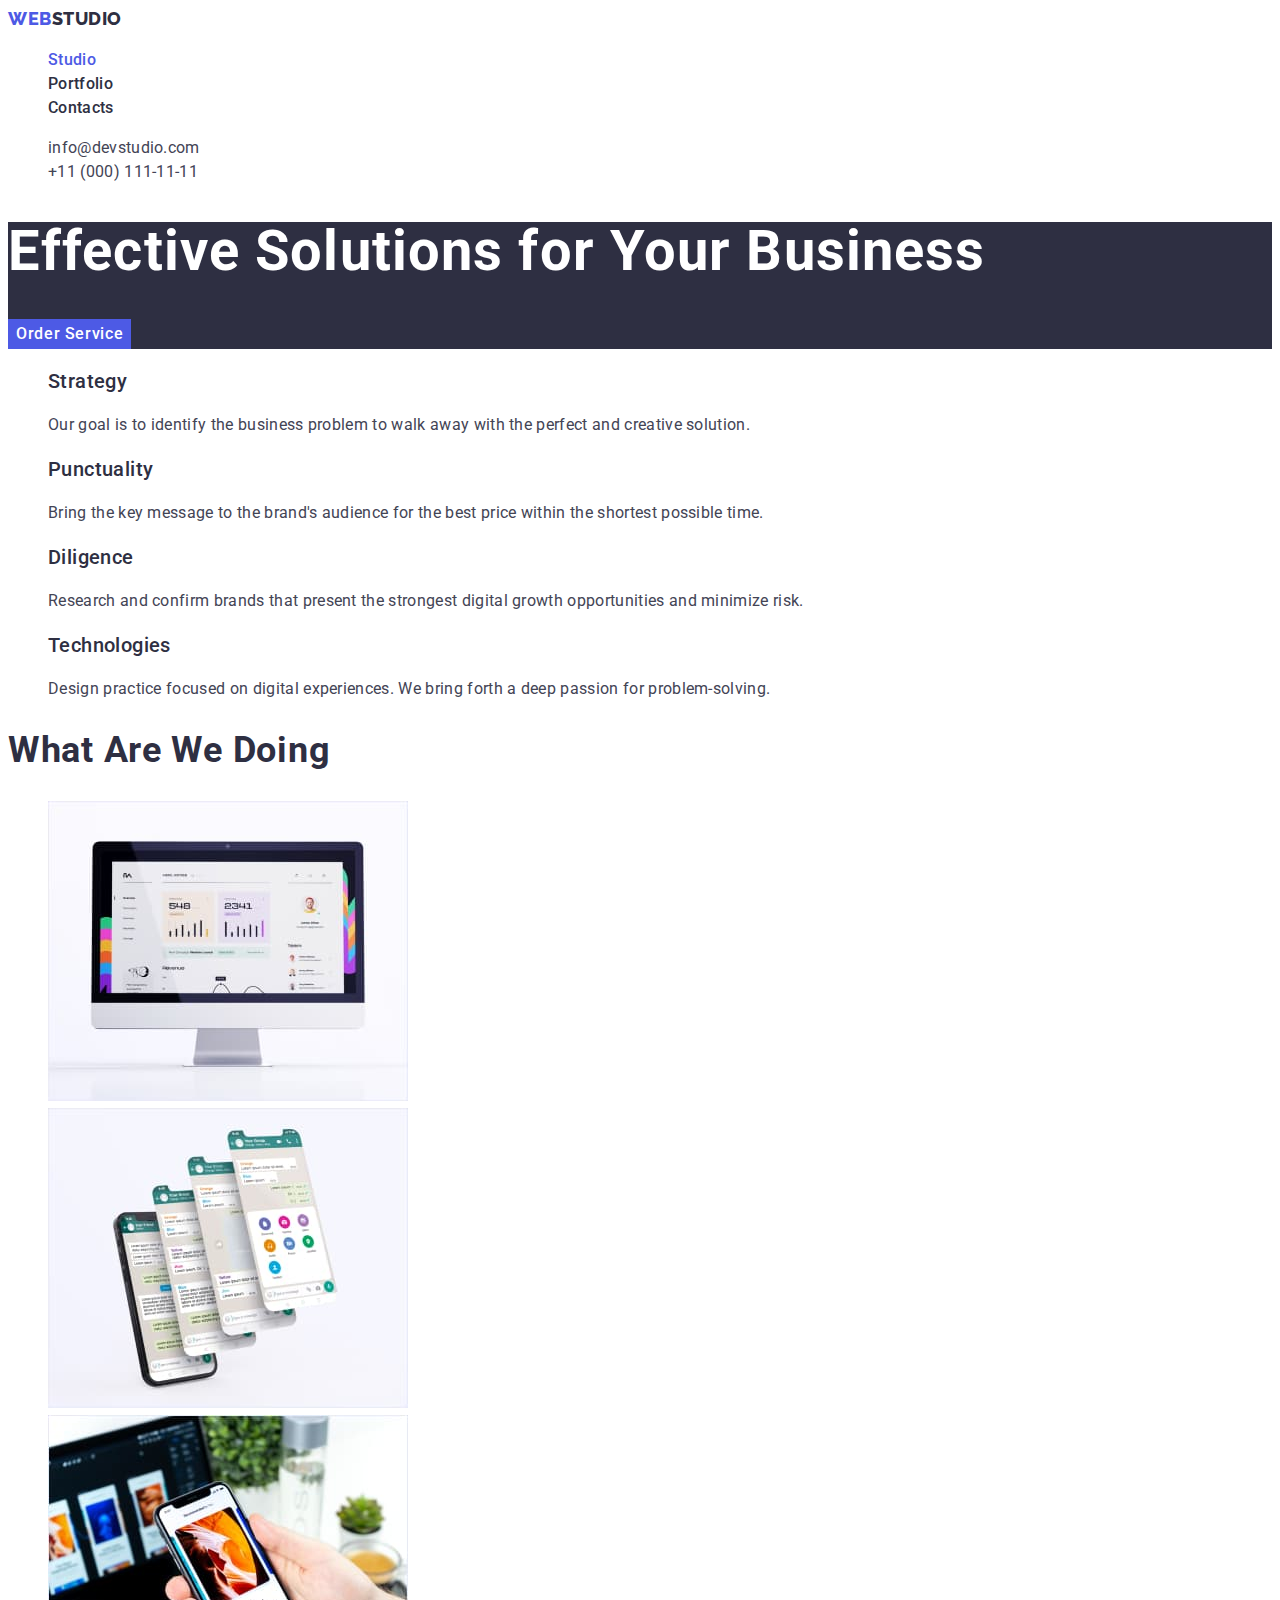
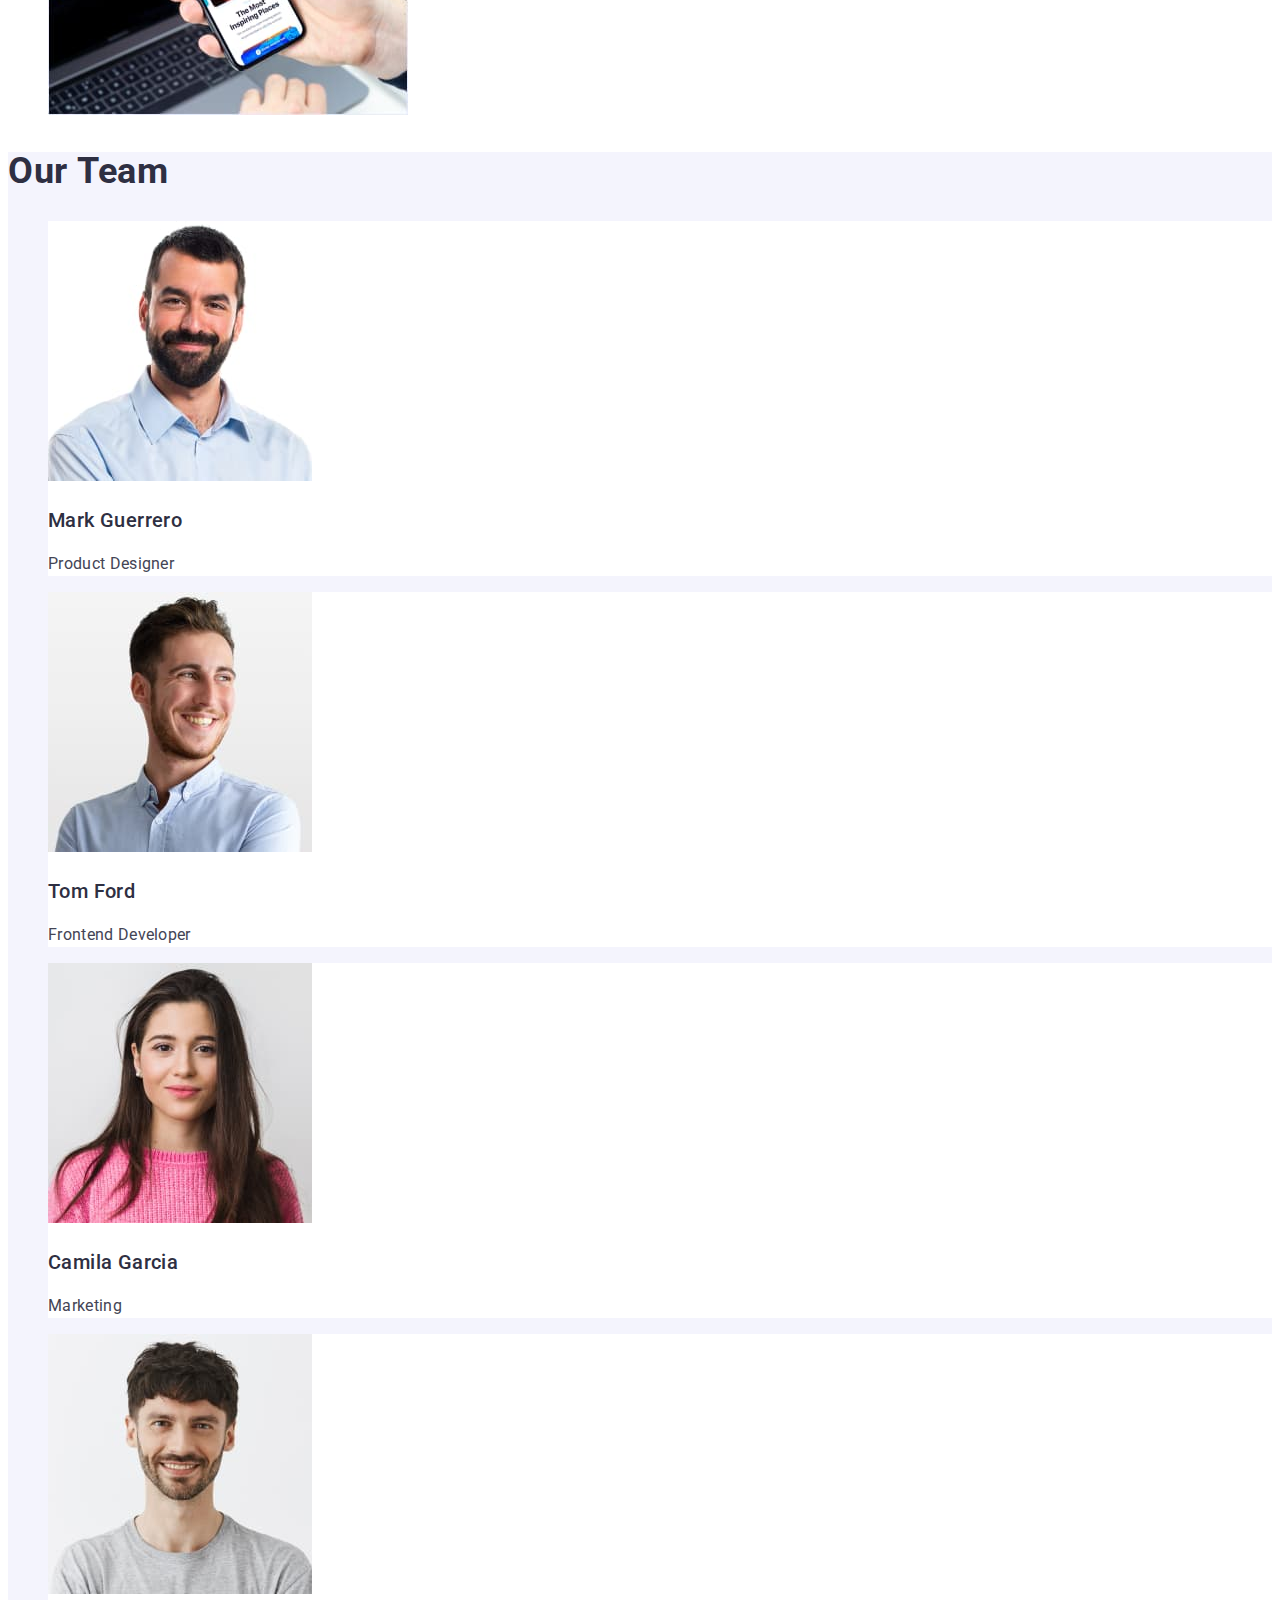
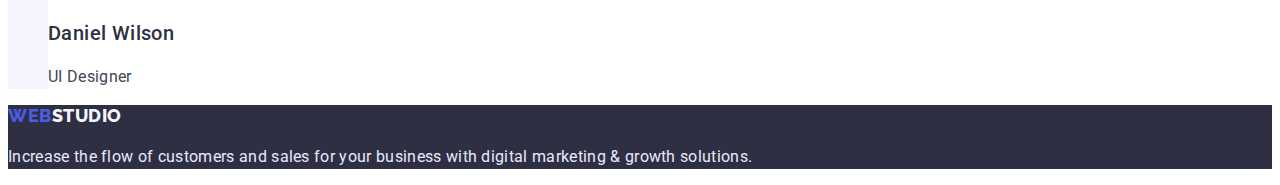
==== commit badc3fb0: "fix final" ====
--- a/index.html
+++ b/index.html
@@ -56,28 +56,28 @@
         <ul>
           <li>
             <h3 class="section-subtitle">Strategy</h3>
-            <p class="advantages-text">
+            <p class="section-description">
               Our goal is to identify the business problem to walk away with the
               perfect and creative solution.
             </p>
           </li>
           <li>
             <h3 class="section-subtitle">Punctuality</h3>
-            <p>
+            <p class="section-description">
               Bring the key message to the brand's audience for the best price
               within the shortest possible time.
             </p>
           </li>
           <li>
             <h3 class="section-subtitle">Diligence</h3>
-            <p>
+            <p class="section-description">
               Research and confirm brands that present the strongest digital
               growth opportunities and minimize risk.
             </p>
           </li>
           <li>
             <h3 class="section-subtitle">Technologies</h3>
-            <p>
+            <p class="section-description">
               Design practice focused on digital experiences. We bring forth a
               deep passion for problem-solving.
             </p>
@@ -131,7 +131,7 @@
               alt="Mark Guerrero"
             />
             <h3 class="section-subtitle">Mark Guerrero</h3>
-            <p class="team-profession">Product Designer</p>
+            <p class="section-description">Product Designer</p>
           </li>
           <li class="team-cards">
             <img
@@ -141,7 +141,7 @@
               alt="Tom Ford"
             />
             <h3 class="section-subtitle">Tom Ford</h3>
-            <p class="team-profession">Frontend Developer</p>
+            <p class="section-description">Frontend Developer</p>
           </li>
           <li class="team-cards">
             <img
@@ -151,7 +151,7 @@
               alt="Camila Garcia"
             />
             <h3 class="section-subtitle">Camila Garcia</h3>
-            <p class="team-profession">Marketing</p>
+            <p class="section-description">Marketing</p>
           </li>
           <li class="team-cards">
             <img
@@ -161,7 +161,7 @@
               alt="Daniel Wilson"
             />
             <h3 class="section-subtitle">Daniel Wilson</h3>
-            <p class="team-profession">UI Designer</p>
+            <p class="section-description">UI Designer</p>
           </li>
         </ul>
       </section>
--- a/css/styles.css
+++ b/css/styles.css
@@ -44,7 +44,6 @@
 .nav-link {
   color: var(--color-primary);
   font-weight: 500;
-  line-height: 1.5;
   letter-spacing: 0.02em;
 }
 
@@ -59,6 +58,8 @@
 .header-contacts {
   font-style: normal;
   color: var(--color-bodytext);
+  letter-spacing: 0.02em;
+  
 }
 
 .header-contacts:hover {
@@ -91,11 +92,6 @@
   background: var(--color-pressed);
 }
 
-.advantages-text {
-  font-weight: 400;
-  letter-spacing: 0.02em;
-}
-
 .section-title {
   font-size: 36px;
   line-height: 1.11;
@@ -112,6 +108,10 @@
   color: var(--color-primary);
 }
 
+.section-description {
+  letter-spacing: 0.02em;
+}
+
 .team {
   background-color: var(--color-lightmode);
 }
@@ -121,7 +121,6 @@
 }
 
 .team-profession {
-  font-weight: 400;
   letter-spacing: 0.02em;
 }
 
@@ -163,7 +162,6 @@
   cursor: pointer;
 }
 
-.portfolio-text {
-  color: var(--color-bodytext);
+.section-description {
   letter-spacing: 0.02em;
 }
